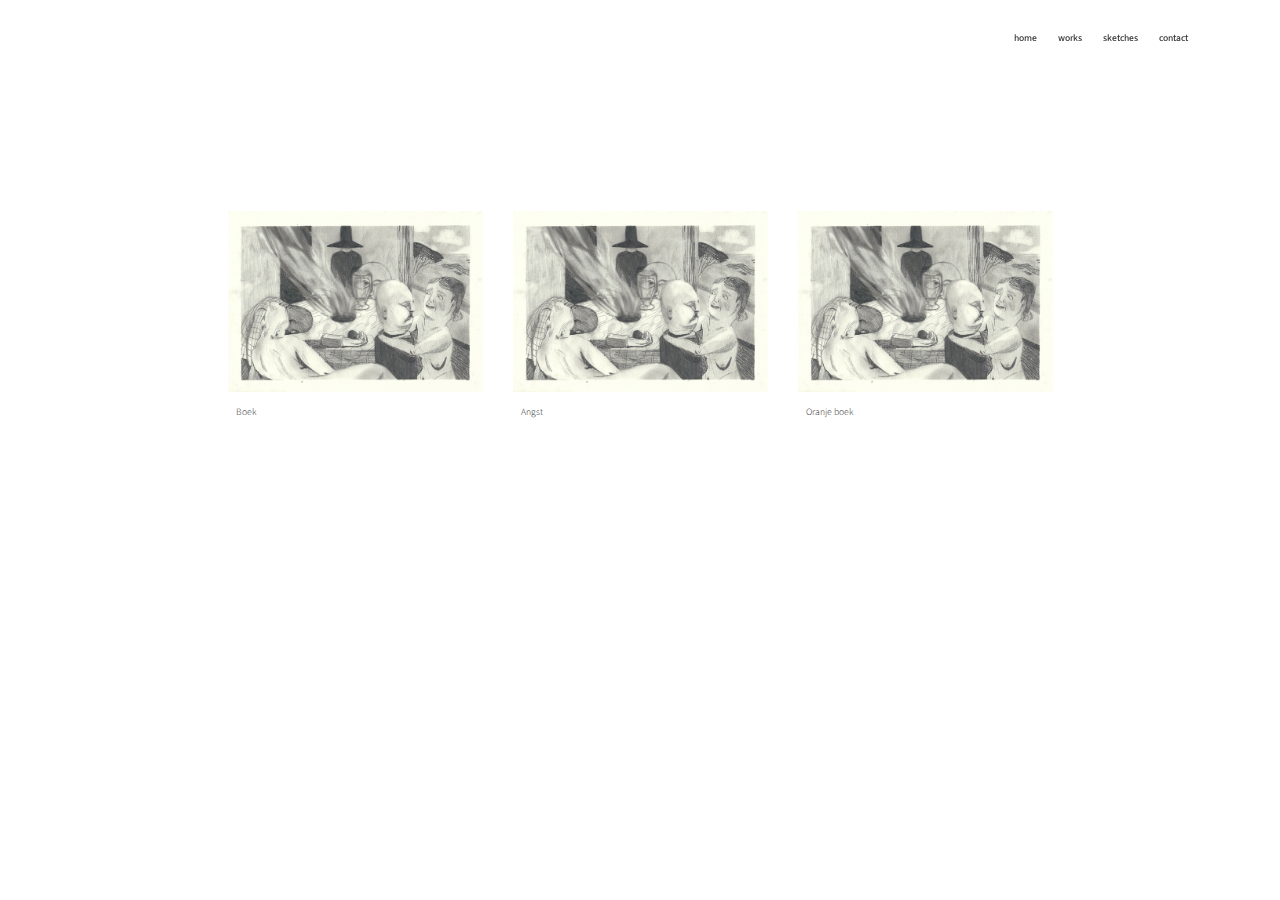
==== page1.html @ bd29e48c "create github pages" ====
<!DOCTYPE html>
<html >
<head>
  <!-- Site made with Mobirise Website Builder v4.6.5, https://mobirise.com -->
  <meta charset="UTF-8">
  <meta http-equiv="X-UA-Compatible" content="IE=edge">
  <meta name="generator" content="Mobirise v4.6.5, mobirise.com">
  <meta name="viewport" content="width=device-width, initial-scale=1, minimum-scale=1">
  <link rel="shortcut icon" href="assets/images/-252x261.jpg" type="image/x-icon">
  <meta name="description" content="Website Builder Description">
  <title>overzicht&nbsp;</title>
  <link rel="stylesheet" href="assets/web/assets/mobirise-icons/mobirise-icons.css">
  <link rel="stylesheet" href="assets/tether/tether.min.css">
  <link rel="stylesheet" href="assets/bootstrap/css/bootstrap.min.css">
  <link rel="stylesheet" href="assets/bootstrap/css/bootstrap-grid.min.css">
  <link rel="stylesheet" href="assets/bootstrap/css/bootstrap-reboot.min.css">
  <link rel="stylesheet" href="assets/dropdown/css/style.css">
  <link rel="stylesheet" href="assets/socicon/css/styles.css">
  <link rel="stylesheet" href="assets/theme/css/style.css">
  <link rel="stylesheet" href="assets/mobirise/css/mbr-additional.css" type="text/css">
  
  
  
</head>
<body>
  <section class="menu cid-qKec25BpXn" once="menu" id="menu1-v">

    

    <nav class="navbar navbar-expand beta-menu navbar-dropdown align-items-center navbar-fixed-top navbar-toggleable-sm bg-color transparent">
        <button class="navbar-toggler navbar-toggler-right" type="button" data-toggle="collapse" data-target="#navbarSupportedContent" aria-controls="navbarSupportedContent" aria-expanded="false" aria-label="Toggle navigation">
            <div class="hamburger">
                <span></span>
                <span></span>
                <span></span>
                <span></span>
            </div>
        </button>
        <div class="menu-logo">
            <div class="navbar-brand">
                
                <span class="navbar-caption-wrap"><a class="navbar-caption text-success display-4" href="https://mobirise.com"></a></span>
            </div>
        </div>
        <div class="collapse navbar-collapse" id="navbarSupportedContent">
            <ul class="navbar-nav nav-dropdown nav-right" data-app-modern-menu="true"><li class="nav-item"><a class="nav-link link text-primary display-1" href="index.html">home</a></li><li class="nav-item">
                    <a class="nav-link link text-primary display-1" href="page1.html">works</a>
                </li><li class="nav-item"><a class="nav-link link text-primary display-1" href="page4.html">sketches</a></li><li class="nav-item"><a class="nav-link link text-primary display-1" href="page5.html">contact&nbsp;</a></li></ul>
            
        </div>
    </nav>
</section>

<section class="engine"><a href="https://mobirise.ws/k">develop your own website</a></section><section class="mbr-section content4 cid-qKNjU3qSEB" id="content4-1c">

    

    <div class="container">
        <div class="media-container-row">
            <div class="title col-12 col-md-8">
                
                
                
            </div>
        </div>
    </div>
</section>

<section class="features16 cid-qKLlFbHbzn" id="features16-11">
    
    
    
    <div class="container align-center">
        
        
        <div class="row media-row">
            
        <div class="team-item col-lg-3 col-md-6">
                <div class="item-image">
                    <img src="assets/images/scan-20180224-2593x1841.jpg" alt="" title="">
                </div>
                <div class="item-caption py-3">
                    <div class="item-name px-2">
                        <p class="mbr-fonts-style display-1">Boek&nbsp;</p>
                    </div>
                    
                    
                </div>
            </div><div class="team-item col-lg-3 col-md-6">
                <div class="item-image">
                    <a href="page2.html"><img src="assets/images/scan-20180224-2593x1841.jpg" alt="" title=""></a>
                </div>
                <div class="item-caption py-3">
                    <div class="item-name px-2">
                        <p class="mbr-fonts-style display-1">Angst&nbsp;</p>
                    </div>
                    
                    
                </div>
            </div><div class="team-item col-lg-3 col-md-6">
                <div class="item-image">
                    <a href="page3.html"><img src="assets/images/scan-20180224-2593x1841.jpg" alt="" title=""></a>
                </div>
                <div class="item-caption py-3">
                    <div class="item-name px-2">
                        <p class="mbr-fonts-style display-1">Oranje boek&nbsp;</p>
                    </div>
                    
                    
                </div>
            </div></div>    
    </div>
</section>


  <script src="assets/web/assets/jquery/jquery.min.js"></script>
  <script src="assets/popper/popper.min.js"></script>
  <script src="assets/tether/tether.min.js"></script>
  <script src="assets/bootstrap/js/bootstrap.min.js"></script>
  <script src="assets/smoothscroll/smooth-scroll.js"></script>
  <script src="assets/dropdown/js/script.min.js"></script>
  <script src="assets/touchswipe/jquery.touch-swipe.min.js"></script>
  <script src="assets/theme/js/script.js"></script>
  
  
</body>
</html>
---- assets/web/assets/mobirise-icons/mobirise-icons.css ----
@font-face {
  font-family: 'MobiriseIcons';
  src:  url('mobirise-icons.eot?spat4u');
  src:  url('mobirise-icons.eot?spat4u#iefix') format('embedded-opentype'),
    url('mobirise-icons.ttf?spat4u') format('truetype'),
    url('mobirise-icons.woff?spat4u') format('woff'),
    url('mobirise-icons.svg?spat4u#MobiriseIcons') format('svg');
  font-weight: normal;
  font-style: normal;
}

[class^="mbri-"], [class*=" mbri-"] {
  /* use !important to prevent issues with browser extensions that change fonts */
  font-family: MobiriseIcons !important;
  speak: none;
  font-style: normal;
  font-weight: normal;
  font-variant: normal;
  text-transform: none;
  line-height: 1;

  /* Better Font Rendering =========== */
  -webkit-font-smoothing: antialiased;
  -moz-osx-font-smoothing: grayscale;
}

.mbri-add-submenu:before {
  content: "\e900";
}
.mbri-alert:before {
  content: "\e901";
}
.mbri-align-center:before {
  content: "\e902";
}
.mbri-align-justify:before {
  content: "\e903";
}
.mbri-align-left:before {
  content: "\e904";
}
.mbri-align-right:before {
  content: "\e905";
}
.mbri-android:before {
  content: "\e906";
}
.mbri-apple:before {
  content: "\e907";
}
.mbri-arrow-down:before {
  content: "\e908";
}
.mbri-arrow-next:before {
  content: "\e909";
}
.mbri-arrow-prev:before {
  content: "\e90a";
}
.mbri-arrow-up:before {
  content: "\e90b";
}
.mbri-bold:before {
  content: "\e90c";
}
.mbri-bookmark:before {
  content: "\e90d";
}
.mbri-bootstrap:before {
  content: "\e90e";
}
.mbri-briefcase:before {
  content: "\e90f";
}
.mbri-browse:before {
  content: "\e910";
}
.mbri-bulleted-list:before {
  content: "\e911";
}
.mbri-calendar:before {
  content: "\e912";
}
.mbri-camera:before {
  content: "\e913";
}
.mbri-cart-add:before {
  content: "\e914";
}
.mbri-cart-full:before {
  content: "\e915";
}
.mbri-cash:before {
  content: "\e916";
}
.mbri-change-style:before {
  content: "\e917";
}
.mbri-chat:before {
  content: "\e918";
}
.mbri-clock:before {
  content: "\e919";
}
.mbri-close:before {
  content: "\e91a";
}
.mbri-cloud:before {
  content: "\e91b";
}
.mbri-code:before {
  content: "\e91c";
}
.mbri-contact-form:before {
  content: "\e91d";
}
.mbri-credit-card:before {
  content: "\e91e";
}
.mbri-cursor-click:before {
  content: "\e91f";
}
.mbri-cust-feedback:before {
  content: "\e920";
}
.mbri-database:before {
  content: "\e921";
}
.mbri-delivery:before {
  content: "\e922";
}
.mbri-desktop:before {
  content: "\e923";
}
.mbri-devices:before {
  content: "\e924";
}
.mbri-down:before {
  content: "\e925";
}
.mbri-download:before {
  content: "\e989";
}
.mbri-drag-n-drop:before {
  content: "\e927";
}
.mbri-drag-n-drop2:before {
  content: "\e928";
}
.mbri-edit:before {
  content: "\e929";
}
.mbri-edit2:before {
  content: "\e92a";
}
.mbri-error:before {
  content: "\e92b";
}
.mbri-extension:before {
  content: "\e92c";
}
.mbri-features:before {
  content: "\e92d";
}
.mbri-file:before {
  content: "\e92e";
}
.mbri-flag:before {
  content: "\e92f";
}
.mbri-folder:before {
  content: "\e930";
}
.mbri-gift:before {
  content: "\e931";
}
.mbri-github:before {
  content: "\e932";
}
.mbri-globe:before {
  content: "\e933";
}
.mbri-globe-2:before {
  content: "\e934";
}
.mbri-growing-chart:before {
  content: "\e935";
}
.mbri-hearth:before {
  content: "\e936";
}
.mbri-help:before {
  content: "\e937";
}
.mbri-home:before {
  content: "\e938";
}
.mbri-hot-cup:before {
  content: "\e939";
}
.mbri-idea:before {
  content: "\e93a";
}
.mbri-image-gallery:before {
  content: "\e93b";
}
.mbri-image-slider:before {
  content: "\e93c";
}
.mbri-info:before {
  content: "\e93d";
}
.mbri-italic:before {
  content: "\e93e";
}
.mbri-key:before {
  content: "\e93f";
}
.mbri-laptop:before {
  content: "\e940";
}
.mbri-layers:before {
  content: "\e941";
}
.mbri-left-right:before {
  content: "\e942";
}
.mbri-left:before {
  content: "\e943";
}
.mbri-letter:before {
  content: "\e944";
}
.mbri-like:before {
  content: "\e945";
}
.mbri-link:before {
  content: "\e946";
}
.mbri-lock:before {
  content: "\e947";
}
.mbri-login:before {
  content: "\e948";
}
.mbri-logout:before {
  content: "\e949";
}
.mbri-magic-stick:before {
  content: "\e94a";
}
.mbri-map-pin:before {
  content: "\e94b";
}
.mbri-menu:before {
  content: "\e94c";
}
.mbri-mobile:before {
  content: "\e94d";
}
.mbri-mobile2:before {
  content: "\e94e";
}
.mbri-mobirise:before {
  content: "\e94f";
}
.mbri-more-horizontal:before {
  content: "\e950";
}
.mbri-more-vertical:before {
  content: "\e951";
}
.mbri-music:before {
  content: "\e952";
}
.mbri-new-file:before {
  content: "\e953";
}
.mbri-numbered-list:before {
  content: "\e954";
}
.mbri-opened-folder:before {
  content: "\e955";
}
.mbri-pages:before {
  content: "\e956";
}
.mbri-paper-plane:before {
  content: "\e957";
}
.mbri-paperclip:before {
  content: "\e958";
}
.mbri-photo:before {
  content: "\e959";
}
.mbri-photos:before {
  content: "\e95a";
}
.mbri-pin:before {
  content: "\e95b";
}
.mbri-play:before {
  content: "\e95c";
}
.mbri-plus:before {
  content: "\e95d";
}
.mbri-preview:before {
  content: "\e95e";
}
.mbri-print:before {
  content: "\e95f";
}
.mbri-protect:before {
  content: "\e960";
}
.mbri-question:before {
  content: "\e961";
}
.mbri-quote-left:before {
  content: "\e962";
}
.mbri-quote-right:before {
  content: "\e963";
}
.mbri-refresh:before {
  content: "\e964";
}
.mbri-responsive:before {
  content: "\e965";
}
.mbri-right:before {
  content: "\e966";
}
.mbri-rocket:before {
  content: "\e967";
}
.mbri-sad-face:before {
  content: "\e968";
}
.mbri-sale:before {
  content: "\e969";
}
.mbri-save:before {
  content: "\e96a";
}
.mbri-search:before {
  content: "\e96b";
}
.mbri-setting:before {
  content: "\e96c";
}
.mbri-setting2:before {
  content: "\e96d";
}
.mbri-setting3:before {
  content: "\e96e";
}
.mbri-share:before {
  content: "\e96f";
}
.mbri-shopping-bag:before {
  content: "\e970";
}
.mbri-shopping-basket:before {
  content: "\e971";
}
.mbri-shopping-cart:before {
  content: "\e972";
}
.mbri-sites:before {
  content: "\e973";
}
.mbri-smile-face:before {
  content: "\e974";
}
.mbri-speed:before {
  content: "\e975";
}
.mbri-star:before {
  content: "\e976";
}
.mbri-success:before {
  content: "\e977";
}
.mbri-sun:before {
  content: "\e978";
}
.mbri-sun2:before {
  content: "\e979";
}
.mbri-tablet:before {
  content: "\e97a";
}
.mbri-tablet-vertical:before {
  content: "\e97b";
}
.mbri-target:before {
  content: "\e97c";
}
.mbri-timer:before {
  content: "\e97d";
}
.mbri-to-ftp:before {
  content: "\e97e";
}
.mbri-to-local-drive:before {
  content: "\e97f";
}
.mbri-touch-swipe:before {
  content: "\e980";
}
.mbri-touch:before {
  content: "\e981";
}
.mbri-trash:before {
  content: "\e982";
}
.mbri-underline:before {
  content: "\e983";
}
.mbri-unlink:before {
  content: "\e984";
}
.mbri-unlock:before {
  content: "\e985";
}
.mbri-up-down:before {
  content: "\e986";
}
.mbri-up:before {
  content: "\e987";
}
.mbri-update:before {
  content: "\e988";
}
.mbri-upload:before {
 content: "\e926"; 
}
.mbri-user:before {
  content: "\e98a";
}
.mbri-user2:before {
  content: "\e98b";
}
.mbri-users:before {
  content: "\e98c";
}
.mbri-video:before {
  content: "\e98d";
}
.mbri-video-play:before {
  content: "\e98e";
}
.mbri-watch:before {
  content: "\e98f";
}
.mbri-website-theme:before {
  content: "\e990";
}
.mbri-wifi:before {
  content: "\e991";
}
.mbri-windows:before {
  content: "\e992";
}
.mbri-zoom-out:before {
  content: "\e993";
}
.mbri-redo:before {
  content: "\e994";
}
.mbri-undo:before {
  content: "\e995";
}
---- assets/dropdown/css/style.css ----
.navbar-dropdown {
  left: 0;
  padding: 0;
  position: absolute;
  right: 0;
  top: 0;
  transition: all 0.45s ease;
  z-index: 1030;
  background: #282828; }
  .navbar-dropdown .navbar-logo {
    margin-right: 0.8rem;
    transition: margin 0.3s ease-in-out;
    vertical-align: middle; }
    .navbar-dropdown .navbar-logo img {
      height: 3.125rem;
      transition: all 0.3s ease-in-out; }
    .navbar-dropdown .navbar-logo.mbr-iconfont {
      font-size: 3.125rem;
      line-height: 3.125rem; }
  .navbar-dropdown .navbar-caption {
    font-weight: 700;
    white-space: normal;
    vertical-align: -4px;
    line-height: 3.125rem !important; }
    .navbar-dropdown .navbar-caption, .navbar-dropdown .navbar-caption:hover {
      color: inherit;
      text-decoration: none; }
  .navbar-dropdown .mbr-iconfont + .navbar-caption {
    vertical-align: -1px; }
  .navbar-dropdown.navbar-fixed-top {
    position: fixed; }
  .navbar-dropdown .navbar-brand span {
    vertical-align: -4px; }
  .navbar-dropdown.bg-color.transparent {
    background: none; }
  .navbar-dropdown.navbar-short .navbar-brand {
    padding: 0.625rem 0; }
    .navbar-dropdown.navbar-short .navbar-brand span {
      vertical-align: -1px; }
  .navbar-dropdown.navbar-short .navbar-caption {
    line-height: 2.375rem !important;
    vertical-align: -2px; }
  .navbar-dropdown.navbar-short .navbar-logo {
    margin-right: 0.5rem; }
    .navbar-dropdown.navbar-short .navbar-logo img {
      height: 2.375rem; }
    .navbar-dropdown.navbar-short .navbar-logo.mbr-iconfont {
      font-size: 2.375rem;
      line-height: 2.375rem; }
  .navbar-dropdown.navbar-short .mbr-table-cell {
    height: 3.625rem; }
  .navbar-dropdown .navbar-close {
    left: 0.6875rem;
    position: fixed;
    top: 0.75rem;
    z-index: 1000; }
  .navbar-dropdown .hamburger-icon {
    content: "";
    display: inline-block;
    vertical-align: middle;
    width: 16px;
    -webkit-box-shadow: 0 -6px 0 1px #282828,0 0 0 1px #282828,0 6px 0 1px #282828;
    -moz-box-shadow: 0 -6px 0 1px #282828,0 0 0 1px #282828,0 6px 0 1px #282828;
    box-shadow: 0 -6px 0 1px #282828,0 0 0 1px #282828,0 6px 0 1px #282828; }

.dropdown-menu .dropdown-toggle[data-toggle="dropdown-submenu"]::after {
  border-bottom: 0.35em solid transparent;
  border-left: 0.35em solid;
  border-right: 0;
  border-top: 0.35em solid transparent;
  margin-left: 0.3rem; }

.dropdown-menu .dropdown-item:focus {
  outline: 0; }

.nav-dropdown {
  font-size: 0.75rem;
  font-weight: 500;
  height: auto !important; }
  .nav-dropdown .nav-btn {
    padding-left: 1rem; }
  .nav-dropdown .link {
    margin: .667em 1.667em;
    font-weight: 500;
    padding: 0;
    transition: color .2s ease-in-out; }
    .nav-dropdown .link.dropdown-toggle {
      margin-right: 2.583em; }
      .nav-dropdown .link.dropdown-toggle::after {
        margin-left: .25rem;
        border-top: 0.35em solid;
        border-right: 0.35em solid transparent;
        border-left: 0.35em solid transparent;
        border-bottom: 0; }
      .nav-dropdown .link.dropdown-toggle[aria-expanded="true"] {
        margin: 0;
        padding: 0.667em 3.263em  0.667em 1.667em; }
  .nav-dropdown .link::after,
  .nav-dropdown .dropdown-item::after {
    color: inherit; }
  .nav-dropdown .btn {
    font-size: 0.75rem;
    font-weight: 700;
    letter-spacing: 0;
    margin-bottom: 0;
    padding-left: 1.25rem;
    padding-right: 1.25rem; }
  .nav-dropdown .dropdown-menu {
    border-radius: 0;
    border: 0;
    left: 0;
    margin: 0;
    padding-bottom: 1.25rem;
    padding-top: 1.25rem;
    position: relative; }
  .nav-dropdown .dropdown-submenu {
    margin-left: 0.125rem;
    top: 0; }
  .nav-dropdown .dropdown-item {
    font-weight: 500;
    line-height: 2;
    padding: 0.3846em 4.615em 0.3846em 1.5385em;
    position: relative;
    transition: color .2s ease-in-out, background-color .2s ease-in-out; }
    .nav-dropdown .dropdown-item::after {
      margin-top: -0.3077em;
      position: absolute;
      right: 1.1538em;
      top: 50%; }
    .nav-dropdown .dropdown-item:focus, .nav-dropdown .dropdown-item:hover {
      background: none; }

@media (max-width: 767px) {
  .nav-dropdown.navbar-toggleable-sm {
    bottom: 0;
    display: none;
    left: 0;
    overflow-x: hidden;
    position: fixed;
    top: 0;
    transform: translateX(-100%);
    -ms-transform: translateX(-100%);
    -webkit-transform: translateX(-100%);
    width: 18.75rem;
    z-index: 999; } }
.nav-dropdown.navbar-toggleable-xl {
  bottom: 0;
  display: none;
  left: 0;
  overflow-x: hidden;
  position: fixed;
  top: 0;
  transform: translateX(-100%);
  -ms-transform: translateX(-100%);
  -webkit-transform: translateX(-100%);
  width: 18.75rem;
  z-index: 999; }

.nav-dropdown-sm {
  display: block !important;
  overflow-x: hidden;
  overflow: auto;
  padding-top: 3.875rem; }
  .nav-dropdown-sm::after {
    content: "";
    display: block;
    height: 3rem;
    width: 100%; }
  .nav-dropdown-sm.collapse.in ~ .navbar-close {
    display: block !important; }
  .nav-dropdown-sm.collapsing, .nav-dropdown-sm.collapse.in {
    transform: translateX(0);
    -ms-transform: translateX(0);
    -webkit-transform: translateX(0);
    transition: all 0.25s ease-out;
    -webkit-transition: all 0.25s ease-out;
    background: #282828; }
  .nav-dropdown-sm.collapsing[aria-expanded="false"] {
    transform: translateX(-100%);
    -ms-transform: translateX(-100%);
    -webkit-transform: translateX(-100%); }
  .nav-dropdown-sm .nav-item {
    display: block;
    margin-left: 0 !important;
    padding-left: 0; }
  .nav-dropdown-sm .link,
  .nav-dropdown-sm .dropdown-item {
    border-top: 1px dotted rgba(255, 255, 255, 0.1);
    font-size: 0.8125rem;
    line-height: 1.6;
    margin: 0 !important;
    padding: 0.875rem 2.4rem 0.875rem 1.5625rem !important;
    position: relative;
    white-space: normal; }
    .nav-dropdown-sm .link:focus, .nav-dropdown-sm .link:hover,
    .nav-dropdown-sm .dropdown-item:focus,
    .nav-dropdown-sm .dropdown-item:hover {
      background: rgba(0, 0, 0, 0.2) !important;
      color: #c0a375; }
  .nav-dropdown-sm .nav-btn {
    position: relative;
    padding: 1.5625rem 1.5625rem 0 1.5625rem; }
    .nav-dropdown-sm .nav-btn::before {
      border-top: 1px dotted rgba(255, 255, 255, 0.1);
      content: "";
      left: 0;
      position: absolute;
      top: 0;
      width: 100%; }
    .nav-dropdown-sm .nav-btn + .nav-btn {
      padding-top: 0.625rem; }
      .nav-dropdown-sm .nav-btn + .nav-btn::before {
        display: none; }
  .nav-dropdown-sm .btn {
    padding: 0.625rem 0; }
  .nav-dropdown-sm .dropdown-toggle[data-toggle="dropdown-submenu"]::after {
    margin-left: .25rem;
    border-top: 0.35em solid;
    border-right: 0.35em solid transparent;
    border-left: 0.35em solid transparent;
    border-bottom: 0; }
  .nav-dropdown-sm .dropdown-toggle[data-toggle="dropdown-submenu"][aria-expanded="true"]::after {
    border-top: 0;
    border-right: 0.35em solid transparent;
    border-left: 0.35em solid transparent;
    border-bottom: 0.35em solid; }
  .nav-dropdown-sm .dropdown-menu {
    margin: 0;
    padding: 0;
    position: relative;
    top: 0;
    left: 0;
    width: 100%;
    border: 0;
    float: none;
    border-radius: 0;
    background: none; }
  .nav-dropdown-sm .dropdown-submenu {
    left: 100%;
    margin-left: 0.125rem;
    margin-top: -1.25rem;
    top: 0; }

.navbar-toggleable-sm .nav-dropdown .dropdown-menu {
  position: absolute; }

.navbar-toggleable-sm .nav-dropdown .dropdown-submenu {
  left: 100%;
  margin-left: 0.125rem;
  margin-top: -1.25rem;
  top: 0; }

.navbar-toggleable-sm.opened .nav-dropdown .dropdown-menu {
  position: relative; }

.navbar-toggleable-sm.opened .nav-dropdown .dropdown-submenu {
  left: 0;
  margin-left: 00rem;
  margin-top: 0rem;
  top: 0; }

.is-builder .nav-dropdown.collapsing {
  transition: none !important; }

/*# sourceMappingURL=style.css.map */
---- assets/socicon/css/styles.css ----
@charset "UTF-8";

@font-face {
  font-family: "socicon";
  src:url("../fonts/socicon.eot");
  src:url("../fonts/socicon.eot?#iefix") format("embedded-opentype"),
    url("../fonts/socicon.woff") format("woff"),
    url("../fonts/socicon.ttf") format("truetype"),
    url("../fonts/socicon.svg#socicon") format("svg");
  font-weight: normal;
  font-style: normal;

}

[data-icon]:before {
  font-family: "socicon" !important;
  content: attr(data-icon);
  font-style: normal !important;
  font-weight: normal !important;
  font-variant: normal !important;
  text-transform: none !important;
  speak: none;
  line-height: 1;
  -webkit-font-smoothing: antialiased;
  -moz-osx-font-smoothing: grayscale;
}

[class^="socicon-"]:before,
[class*=" socicon-"]:before {
  font-family: "socicon" !important;
  font-style: normal !important;
  font-weight: normal !important;
  font-variant: normal !important;
  text-transform: none !important;
  speak: none;
  line-height: 1;
  -webkit-font-smoothing: antialiased;
  -moz-osx-font-smoothing: grayscale;
}

.socicon-modelmayhem:before {
  content: "\e000";
}
.socicon-mixcloud:before {
  content: "\e001";
}
.socicon-drupal:before {
  content: "\e002";
}
.socicon-swarm:before {
  content: "\e003";
}
.socicon-istock:before {
  content: "\e004";
}
.socicon-yammer:before {
  content: "\e005";
}
.socicon-ello:before {
  content: "\e006";
}
.socicon-stackoverflow:before {
  content: "\e007";
}
.socicon-persona:before {
  content: "\e008";
}
.socicon-triplej:before {
  content: "\e009";
}
.socicon-houzz:before {
  content: "\e00a";
}
.socicon-rss:before {
  content: "\e00b";
}
.socicon-paypal:before {
  content: "\e00c";
}
.socicon-odnoklassniki:before {
  content: "\e00d";
}
.socicon-airbnb:before {
  content: "\e00e";
}
.socicon-periscope:before {
  content: "\e00f";
}
.socicon-outlook:before {
  content: "\e010";
}
.socicon-coderwall:before {
  content: "\e011";
}
.socicon-tripadvisor:before {
  content: "\e012";
}
.socicon-appnet:before {
  content: "\e013";
}
.socicon-goodreads:before {
  content: "\e014";
}
.socicon-tripit:before {
  content: "\e015";
}
.socicon-lanyrd:before {
  content: "\e016";
}
.socicon-slideshare:before {
  content: "\e017";
}
.socicon-buffer:before {
  content: "\e018";
}
.socicon-disqus:before {
  content: "\e019";
}
.socicon-vkontakte:before {
  content: "\e01a";
}
.socicon-whatsapp:before {
  content: "\e01b";
}
.socicon-patreon:before {
  content: "\e01c";
}
.socicon-storehouse:before {
  content: "\e01d";
}
.socicon-pocket:before {
  content: "\e01e";
}
.socicon-mail:before {
  content: "\e01f";
}
.socicon-blogger:before {
  content: "\e020";
}
.socicon-technorati:before {
  content: "\e021";
}
.socicon-reddit:before {
  content: "\e022";
}
.socicon-dribbble:before {
  content: "\e023";
}
.socicon-stumbleupon:before {
  content: "\e024";
}
.socicon-digg:before {
  content: "\e025";
}
.socicon-envato:before {
  content: "\e026";
}
.socicon-behance:before {
  content: "\e027";
}
.socicon-delicious:before {
  content: "\e028";
}
.socicon-deviantart:before {
  content: "\e029";
}
.socicon-forrst:before {
  content: "\e02a";
}
.socicon-play:before {
  content: "\e02b";
}
.socicon-zerply:before {
  content: "\e02c";
}
.socicon-wikipedia:before {
  content: "\e02d";
}
.socicon-apple:before {
  content: "\e02e";
}
.socicon-flattr:before {
  content: "\e02f";
}
.socicon-github:before {
  content: "\e030";
}
.socicon-renren:before {
  content: "\e031";
}
.socicon-friendfeed:before {
  content: "\e032";
}
.socicon-newsvine:before {
  content: "\e033";
}
.socicon-identica:before {
  content: "\e034";
}
.socicon-bebo:before {
  content: "\e035";
}
.socicon-zynga:before {
  content: "\e036";
}
.socicon-steam:before {
  content: "\e037";
}
.socicon-xbox:before {
  content: "\e038";
}
.socicon-windows:before {
  content: "\e039";
}
.socicon-qq:before {
  content: "\e03a";
}
.socicon-douban:before {
  content: "\e03b";
}
.socicon-meetup:before {
  content: "\e03c";
}
.socicon-playstation:before {
  content: "\e03d";
}
.socicon-android:before {
  content: "\e03e";
}
.socicon-snapchat:before {
  content: "\e03f";
}
.socicon-twitter:before {
  content: "\e040";
}
.socicon-facebook:before {
  content: "\e041";
}
.socicon-googleplus:before {
  content: "\e042";
}
.socicon-pinterest:before {
  content: "\e043";
}
.socicon-foursquare:before {
  content: "\e044";
}
.socicon-yahoo:before {
  content: "\e045";
}
.socicon-skype:before {
  content: "\e046";
}
.socicon-yelp:before {
  content: "\e047";
}
.socicon-feedburner:before {
  content: "\e048";
}
.socicon-linkedin:before {
  content: "\e049";
}
.socicon-viadeo:before {
  content: "\e04a";
}
.socicon-xing:before {
  content: "\e04b";
}
.socicon-myspace:before {
  content: "\e04c";
}
.socicon-soundcloud:before {
  content: "\e04d";
}
.socicon-spotify:before {
  content: "\e04e";
}
.socicon-grooveshark:before {
  content: "\e04f";
}
.socicon-lastfm:before {
  content: "\e050";
}
.socicon-youtube:before {
  content: "\e051";
}
.socicon-vimeo:before {
  content: "\e052";
}
.socicon-dailymotion:before {
  content: "\e053";
}
.socicon-vine:before {
  content: "\e054";
}
.socicon-flickr:before {
  content: "\e055";
}
.socicon-500px:before {
  content: "\e056";
}
.socicon-wordpress:before {
  content: "\e058";
}
.socicon-tumblr:before {
  content: "\e059";
}
.socicon-twitch:before {
  content: "\e05a";
}
.socicon-8tracks:before {
  content: "\e05b";
}
.socicon-amazon:before {
  content: "\e05c";
}
.socicon-icq:before {
  content: "\e05d";
}
.socicon-smugmug:before {
  content: "\e05e";
}
.socicon-ravelry:before {
  content: "\e05f";
}
.socicon-weibo:before {
  content: "\e060";
}
.socicon-baidu:before {
  content: "\e061";
}
.socicon-angellist:before {
  content: "\e062";
}
.socicon-ebay:before {
  content: "\e063";
}
.socicon-imdb:before {
  content: "\e064";
}
.socicon-stayfriends:before {
  content: "\e065";
}
.socicon-residentadvisor:before {
  content: "\e066";
}
.socicon-google:before {
  content: "\e067";
}
.socicon-yandex:before {
  content: "\e068";
}
.socicon-sharethis:before {
  content: "\e069";
}
.socicon-bandcamp:before {
  content: "\e06a";
}
.socicon-itunes:before {
  content: "\e06b";
}
.socicon-deezer:before {
  content: "\e06c";
}
.socicon-telegram:before {
  content: "\e06e";
}
.socicon-openid:before {
  content: "\e06f";
}
.socicon-amplement:before {
  content: "\e070";
}
.socicon-viber:before {
  content: "\e071";
}
.socicon-zomato:before {
  content: "\e072";
}
.socicon-draugiem:before {
  content: "\e074";
}
.socicon-endomodo:before {
  content: "\e075";
}
.socicon-filmweb:before {
  content: "\e076";
}
.socicon-stackexchange:before {
  content: "\e077";
}
.socicon-wykop:before {
  content: "\e078";
}
.socicon-teamspeak:before {
  content: "\e079";
}
.socicon-teamviewer:before {
  content: "\e07a";
}
.socicon-ventrilo:before {
  content: "\e07b";
}
.socicon-younow:before {
  content: "\e07c";
}
.socicon-raidcall:before {
  content: "\e07d";
}
.socicon-mumble:before {
  content: "\e07e";
}
.socicon-medium:before {
  content: "\e06d";
}
.socicon-bebee:before {
  content: "\e07f";
}
.socicon-hitbox:before {
  content: "\e080";
}
.socicon-reverbnation:before {
  content: "\e081";
}
.socicon-formulr:before {
  content: "\e082";
}
.socicon-instagram:before {
  content: "\e057";
}
.socicon-battlenet:before {
  content: "\e083";
}
.socicon-chrome:before {
  content: "\e084";
}
.socicon-discord:before {
  content: "\e086";
}
.socicon-issuu:before {
  content: "\e087";
}
.socicon-macos:before {
  content: "\e088";
}
.socicon-firefox:before {
  content: "\e089";
}
.socicon-opera:before {
  content: "\e08d";
}
.socicon-keybase:before {
  content: "\e090";
}
.socicon-alliance:before {
  content: "\e091";
}
.socicon-livejournal:before {
  content: "\e092";
}
.socicon-googlephotos:before {
  content: "\e093";
}
.socicon-horde:before {
  content: "\e094";
}
.socicon-etsy:before {
  content: "\e095";
}
.socicon-zapier:before {
  content: "\e096";
}
.socicon-google-scholar:before {
  content: "\e097";
}
.socicon-researchgate:before {
  content: "\e098";
}
.socicon-wechat:before {
  content: "\e099";
}
.socicon-strava:before {
  content: "\e09a";
}
.socicon-line:before {
  content: "\e09b";
}
.socicon-lyft:before {
  content: "\e09c";
}
.socicon-uber:before {
  content: "\e09d";
}
.socicon-songkick:before {
  content: "\e09e";
}
.socicon-viewbug:before {
  content: "\e09f";
}
.socicon-googlegroups:before {
  content: "\e0a0";
}
.socicon-quora:before {
  content: "\e073";
}
.socicon-diablo:before {
  content: "\e085";
}
.socicon-blizzard:before {
  content: "\e0a1";
}
.socicon-hearthstone:before {
  content: "\e08b";
}
.socicon-heroes:before {
  content: "\e08a";
}
.socicon-overwatch:before {
  content: "\e08c";
}
.socicon-warcraft:before {
  content: "\e08e";
}
.socicon-starcraft:before {
  content: "\e08f";
}
.socicon-beam:before {
  content: "\e0a2";
}
.socicon-curse:before {
  content: "\e0a3";
}
.socicon-player:before {
  content: "\e0a4";
}
.socicon-streamjar:before {
  content: "\e0a5";
}
.socicon-nintendo:before {
  content: "\e0a6";
}
.socicon-hellocoton:before {
  content: "\e0a7";
}
---- assets/theme/css/style.css ----
/*!
 * Mobirise v4 theme (https://mobirise.com/)
 * Copyright 2017 Mobirise
 */
section {
  background-color: #eeeeee; }

section,
.container,
.container-fluid {
  position: relative;
  word-wrap: break-word; }

a.mbr-iconfont:hover {
  text-decoration: none; }

.article .lead p, .article .lead ul, .article .lead ol, .article .lead pre, .article .lead blockquote {
  margin-bottom: 0; }

a {
  font-style: normal;
  font-weight: 400;
  cursor: pointer; }
  a, a:hover {
    text-decoration: none; }

figure {
  margin-bottom: 0; }

body {
  color: #232323; }

h1, h2, h3, h4, h5, h6,
.h1, .h2, .h3, .h4, .h5, .h6,
.display-1, .display-2, .display-3, .display-4 {
  line-height: 1;
  word-break: break-word;
  word-wrap: break-word; }

b, strong {
  font-weight: bold; }

blockquote {
  padding: 10px 0 10px 20px;
  position: relative;
  border-left: 2px solid;
  border-color: #ff3366; }

input:-webkit-autofill, input:-webkit-autofill:hover, input:-webkit-autofill:focus, input:-webkit-autofill:active {
  transition-delay: 9999s;
  transition-property: background-color, color; }

textarea[type="hidden"] {
  display: none; }

body {
  position: relative; }

section {
  background-position: 50% 50%;
  background-repeat: no-repeat;
  background-size: cover; }
  section .mbr-background-video,
  section .mbr-background-video-preview {
    position: absolute;
    bottom: 0;
    left: 0;
    right: 0;
    top: 0; }

.hidden {
  visibility: hidden; }

.mbr-z-index20 {
  z-index: 20; }

/*! Base colors */
.mbr-white {
  color: #ffffff; }

.mbr-black {
  color: #000000; }

.mbr-bg-white {
  background-color: #ffffff; }

.mbr-bg-black {
  background-color: #000000; }

/*! Text-aligns */
.align-left {
  text-align: left; }

.align-center {
  text-align: center; }

.align-right {
  text-align: right; }

@media (max-width: 767px) {
  .align-left, .align-center, .align-right, .mbr-section-btn, .mbr-section-title {
    text-align: center; } }
/*! Font-weight  */
.mbr-light {
  font-weight: 300; }

.mbr-regular {
  font-weight: 400; }

.mbr-semibold {
  font-weight: 500; }

.mbr-bold {
  font-weight: 700; }

/*! Media  */
.media-size-item {
  -webkit-flex: 1 1 auto;
  -moz-flex: 1 1 auto;
  -ms-flex: 1 1 auto;
  -o-flex: 1 1 auto;
  flex: 1 1 auto; }

.media-content {
  -webkit-flex-basis: 100%;
  flex-basis: 100%; }

.media-container-row {
  display: -ms-flexbox;
  display: -webkit-flex;
  display: flex;
  -webkit-flex-direction: row;
  -ms-flex-direction: row;
  flex-direction: row;
  -webkit-flex-wrap: wrap;
  -ms-flex-wrap: wrap;
  flex-wrap: wrap;
  -webkit-justify-content: center;
  -ms-flex-pack: center;
  justify-content: center;
  -webkit-align-content: center;
  -ms-flex-line-pack: center;
  align-content: center;
  -webkit-align-items: start;
  -ms-flex-align: start;
  align-items: start; }
  .media-container-row .media-size-item {
    width: 400px; }

.media-container-column {
  display: -ms-flexbox;
  display: -webkit-flex;
  display: flex;
  -webkit-flex-direction: column;
  -ms-flex-direction: column;
  flex-direction: column;
  -webkit-flex-wrap: wrap;
  -ms-flex-wrap: wrap;
  flex-wrap: wrap;
  -webkit-justify-content: center;
  -ms-flex-pack: center;
  justify-content: center;
  -webkit-align-content: center;
  -ms-flex-line-pack: center;
  align-content: center;
  -webkit-align-items: stretch;
  -ms-flex-align: stretch;
  align-items: stretch; }
  .media-container-column > * {
    width: 100%; }

@media (min-width: 992px) {
  .media-container-row {
    -webkit-flex-wrap: nowrap;
    -ms-flex-wrap: nowrap;
    flex-wrap: nowrap; } }
figure {
  overflow: hidden; }

figure[mbr-media-size] {
  transition: width 0.1s; }

.mbr-figure img, .mbr-figure iframe {
  display: block;
  width: 100%; }

.card {
  background-color: transparent;
  border: none; }

.card-img {
  text-align: center;
  flex-shrink: 0; }

.media {
  max-width: 100%;
  margin: 0 auto; }

.mbr-figure {
  -ms-flex-item-align: center;
  -ms-grid-row-align: center;
  -webkit-align-self: center;
  align-self: center; }

.media-container > div {
  max-width: 100%; }

.mbr-figure img, .card-img img {
  width: 100%; }

@media (max-width: 991px) {
  .media-size-item {
    width: auto !important; }

  .media {
    width: auto; }

  .mbr-figure {
    width: 100% !important; } }
/*! Buttons */
.mbr-section-btn {
  margin-left: -.25rem;
  margin-right: -.25rem;
  font-size: 0; }

nav .mbr-section-btn {
  margin-left: 0rem;
  margin-right: 0rem; }

/*! Btn icon margin */
.btn .mbr-iconfont, .btn.btn-sm .mbr-iconfont {
  cursor: pointer;
  margin-right: 0.5rem; }

.btn.btn-md .mbr-iconfont, .btn.btn-md .mbr-iconfont {
  margin-right: 0.8rem; }

.mbr-regular {
  font-weight: 400; }

.mbr-semibold {
  font-weight: 500; }

.mbr-bold {
  font-weight: 700; }

[type="submit"] {
  -webkit-appearance: none; }

/*! Full-screen */
.mbr-fullscreen .mbr-overlay {
  min-height: 100vh; }

.mbr-fullscreen {
  display: flex;
  display: -webkit-flex;
  display: -moz-flex;
  display: -ms-flex;
  display: -o-flex;
  align-items: center;
  -webkit-align-items: center;
  min-height: 100vh;
  padding-top: 3rem;
  padding-bottom: 3rem; }

/*! Map */
.map {
  height: 25rem;
  position: relative; }
  .map iframe {
    width: 100%;
    height: 100%; }

/* Form */
.form-asterisk {
  font-family: initial;
  position: absolute;
  top: -2px;
  font-weight: normal; }

/*! Scroll to top arrow */
.mbr-arrow-up {
  bottom: 25px;
  right: 90px;
  position: fixed;
  text-align: right;
  z-index: 5000;
  color: #ffffff;
  font-size: 32px;
  transform: rotate(180deg);
  -webkit-transform: rotate(180deg); }

.mbr-arrow-up a {
  background: rgba(0, 0, 0, 0.2);
  border-radius: 3px;
  color: #fff;
  display: inline-block;
  height: 60px;
  width: 60px;
  outline-style: none !important;
  position: relative;
  text-decoration: none;
  transition: all .3s ease-in-out;
  cursor: pointer;
  text-align: center; }
  .mbr-arrow-up a:hover {
    background-color: rgba(0, 0, 0, 0.4); }
  .mbr-arrow-up a i {
    line-height: 60px; }

.mbr-arrow-up-icon {
  display: block;
  color: #fff; }

.mbr-arrow-up-icon::before {
  content: "\203a";
  display: inline-block;
  font-family: serif;
  font-size: 32px;
  line-height: 1;
  font-style: normal;
  position: relative;
  top: 6px;
  left: -4px;
  -webkit-transform: rotate(-90deg);
  transform: rotate(-90deg); }

/*! Arrow Down */
.mbr-arrow {
  position: absolute;
  bottom: 45px;
  left: 50%;
  width: 60px;
  height: 60px;
  cursor: pointer;
  background-color: rgba(80, 80, 80, 0.5);
  border-radius: 50%;
  -webkit-transform: translateX(-50%);
  transform: translateX(-50%); }
  .mbr-arrow > a {
    display: inline-block;
    text-decoration: none;
    outline-style: none;
    -webkit-animation: arrowdown 1.7s ease-in-out infinite;
    animation: arrowdown 1.7s ease-in-out infinite; }
    .mbr-arrow > a > i {
      position: absolute;
      top: -2px;
      left: 15px;
      font-size: 2rem; }

@keyframes arrowdown {
  0% {
    transform: translateY(0px);
    -webkit-transform: translateY(0px); }
  50% {
    transform: translateY(-5px);
    -webkit-transform: translateY(-5px); }
  100% {
    transform: translateY(0px);
    -webkit-transform: translateY(0px); } }
@-webkit-keyframes arrowdown {
  0% {
    transform: translateY(0px);
    -webkit-transform: translateY(0px); }
  50% {
    transform: translateY(-5px);
    -webkit-transform: translateY(-5px); }
  100% {
    transform: translateY(0px);
    -webkit-transform: translateY(0px); } }
@media (max-width: 500px) {
  .mbr-arrow-up {
    left: 50%;
    right: auto;
    transform: translateX(-50%) rotate(180deg);
    -webkit-transform: translateX(-50%) rotate(180deg); } }
/*Gradients animation*/
@keyframes gradient-animation {
  from {
    background-position: 0% 100%;
    animation-timing-function: ease-in-out; }
  to {
    background-position: 100% 0%;
    animation-timing-function: ease-in-out; } }
@-webkit-keyframes gradient-animation {
  from {
    background-position: 0% 100%;
    animation-timing-function: ease-in-out; }
  to {
    background-position: 100% 0%;
    animation-timing-function: ease-in-out; } }
.bg-gradient {
  background-size: 200% 200%;
  animation: gradient-animation 5s infinite alternate;
  -webkit-animation: gradient-animation 5s infinite alternate; }

.menu .navbar-brand {
  display: -webkit-flex; }
  .menu .navbar-brand span {
    display: flex;
    display: -webkit-flex; }
  .menu .navbar-brand .navbar-caption-wrap {
    display: -webkit-flex; }
  .menu .navbar-brand .navbar-logo img {
    display: -webkit-flex; }
@media (min-width: 768px) and (max-width: 991px) {
  .menu .navbar-toggleable-sm .navbar-nav {
    display: -webkit-box;
    display: -webkit-flex;
    display: -ms-flexbox; } }
@media (min-width: 992px) {
  .menu .navbar-nav.nav-dropdown {
    display: -webkit-flex; }
  .menu .navbar-toggleable-sm .navbar-collapse {
    display: -webkit-flex !important; } }

/*# sourceMappingURL=style.css.map */
.engine {
	position: absolute;
	text-indent: -2400px;
	text-align: center;
	padding: 0;
	top: 0;
	left: -2400px;
}
---- assets/mobirise/css/mbr-additional.css ----
@import url(https://fonts.googleapis.com/css?family=Source+Sans+Pro:200,200i,300,300i,400,400i,600,600i,700,700i,900,900i);
@import url(https://fonts.googleapis.com/css?family=Raleway:100,100i,200,200i,300,300i,400,400i,500,500i,600,600i,700,700i,800,800i,900,900i);





body {
  font-style: normal;
  line-height: 1.5;
}
.mbr-section-title {
  font-style: normal;
  line-height: 1.2;
}
.mbr-section-subtitle {
  line-height: 1.3;
}
.mbr-text {
  font-style: normal;
  line-height: 1.6;
}
.display-1 {
  font-family: 'Source Sans Pro', sans-serif;
  font-size: 0.6rem;
}
.display-1 > .mbr-iconfont {
  font-size: 0.96rem;
}
.display-2 {
  font-family: 'Source Sans Pro', sans-serif;
  font-size: 1.2rem;
}
.display-2 > .mbr-iconfont {
  font-size: 1.92rem;
}
.display-4 {
  font-family: 'Source Sans Pro', sans-serif;
  font-size: 1rem;
}
.display-4 > .mbr-iconfont {
  font-size: 1.6rem;
}
.display-5 {
  font-family: 'Source Sans Pro', sans-serif;
  font-size: 0.8rem;
}
.display-5 > .mbr-iconfont {
  font-size: 1.28rem;
}
.display-7 {
  font-family: 'Raleway', sans-serif;
  font-size: 1.2rem;
}
.display-7 > .mbr-iconfont {
  font-size: 1.92rem;
}
/* ---- Fluid typography for mobile devices ---- */
/* 1.4 - font scale ratio ( bootstrap == 1.42857 ) */
/* 100vw - current viewport width */
/* (48 - 20)  48 == 48rem == 768px, 20 == 20rem == 320px(minimal supported viewport) */
/* 0.65 - min scale variable, may vary */
@media (max-width: 768px) {
  .display-1 {
    font-size: 0.48rem;
    font-size: calc( 0.86rem + (0.6 - 0.86) * ((100vw - 20rem) / (48 - 20)));
    line-height: calc( 1.4 * (0.86rem + (0.6 - 0.86) * ((100vw - 20rem) / (48 - 20))));
  }
  .display-2 {
    font-size: 0.96rem;
    font-size: calc( 1.07rem + (1.2 - 1.07) * ((100vw - 20rem) / (48 - 20)));
    line-height: calc( 1.4 * (1.07rem + (1.2 - 1.07) * ((100vw - 20rem) / (48 - 20))));
  }
  .display-4 {
    font-size: 0.8rem;
    font-size: calc( 1rem + (1 - 1) * ((100vw - 20rem) / (48 - 20)));
    line-height: calc( 1.4 * (1rem + (1 - 1) * ((100vw - 20rem) / (48 - 20))));
  }
  .display-5 {
    font-size: 0.64rem;
    font-size: calc( 0.93rem + (0.8 - 0.93) * ((100vw - 20rem) / (48 - 20)));
    line-height: calc( 1.4 * (0.93rem + (0.8 - 0.93) * ((100vw - 20rem) / (48 - 20))));
  }
}
/* Buttons */
.btn {
  font-weight: 500;
  border-width: 2px;
  font-style: normal;
  letter-spacing: 1px;
  margin: .4rem .8rem;
  white-space: normal;
  -webkit-transition: all 0.3s ease-in-out;
  -moz-transition: all 0.3s ease-in-out;
  transition: all 0.3s ease-in-out;
  padding: 1rem 3rem;
  border-radius: 3px;
  display: inline-flex;
  align-items: center;
  justify-content: center;
  word-break: break-word;
}
.btn-sm {
  font-weight: 500;
  letter-spacing: 1px;
  -webkit-transition: all 0.3s ease-in-out;
  -moz-transition: all 0.3s ease-in-out;
  transition: all 0.3s ease-in-out;
  padding: 0.6rem 1.5rem;
  border-radius: 3px;
}
.btn-md {
  font-weight: 500;
  letter-spacing: 1px;
  margin: .4rem .8rem !important;
  -webkit-transition: all 0.3s ease-in-out;
  -moz-transition: all 0.3s ease-in-out;
  transition: all 0.3s ease-in-out;
  padding: 1rem 3rem;
  border-radius: 3px;
}
.btn-lg {
  font-weight: 500;
  letter-spacing: 1px;
  margin: .4rem .8rem !important;
  -webkit-transition: all 0.3s ease-in-out;
  -moz-transition: all 0.3s ease-in-out;
  transition: all 0.3s ease-in-out;
  padding: 1.2rem 3.2rem;
  border-radius: 3px;
}
.bg-primary {
  background-color: #333333 !important;
}
.bg-success {
  background-color: #f7ed4a !important;
}
.bg-info {
  background-color: #82786e !important;
}
.bg-warning {
  background-color: #879a9f !important;
}
.bg-danger {
  background-color: #b1a374 !important;
}
.btn-primary,
.btn-primary:active {
  background-color: #333333 !important;
  border-color: #333333 !important;
  color: #ffffff !important;
}
.btn-primary:hover,
.btn-primary:focus,
.btn-primary.focus,
.btn-primary.active {
  color: #ffffff !important;
  background-color: #0d0d0d !important;
  border-color: #0d0d0d !important;
}
.btn-primary.disabled,
.btn-primary:disabled {
  color: #ffffff !important;
  background-color: #0d0d0d !important;
  border-color: #0d0d0d !important;
}
.btn-secondary,
.btn-secondary:active {
  background-color: #ff3366 !important;
  border-color: #ff3366 !important;
  color: #ffffff !important;
}
.btn-secondary:hover,
.btn-secondary:focus,
.btn-secondary.focus,
.btn-secondary.active {
  color: #ffffff !important;
  background-color: #e50039 !important;
  border-color: #e50039 !important;
}
.btn-secondary.disabled,
.btn-secondary:disabled {
  color: #ffffff !important;
  background-color: #e50039 !important;
  border-color: #e50039 !important;
}
.btn-info,
.btn-info:active {
  background-color: #82786e !important;
  border-color: #82786e !important;
  color: #ffffff !important;
}
.btn-info:hover,
.btn-info:focus,
.btn-info.focus,
.btn-info.active {
  color: #ffffff !important;
  background-color: #59524b !important;
  border-color: #59524b !important;
}
.btn-info.disabled,
.btn-info:disabled {
  color: #ffffff !important;
  background-color: #59524b !important;
  border-color: #59524b !important;
}
.btn-success,
.btn-success:active {
  background-color: #f7ed4a !important;
  border-color: #f7ed4a !important;
  color: #3f3c03 !important;
}
.btn-success:hover,
.btn-success:focus,
.btn-success.focus,
.btn-success.active {
  color: #3f3c03 !important;
  background-color: #eadd0a !important;
  border-color: #eadd0a !important;
}
.btn-success.disabled,
.btn-success:disabled {
  color: #3f3c03 !important;
  background-color: #eadd0a !important;
  border-color: #eadd0a !important;
}
.btn-warning,
.btn-warning:active {
  background-color: #879a9f !important;
  border-color: #879a9f !important;
  color: #ffffff !important;
}
.btn-warning:hover,
.btn-warning:focus,
.btn-warning.focus,
.btn-warning.active {
  color: #ffffff !important;
  background-color: #617479 !important;
  border-color: #617479 !important;
}
.btn-warning.disabled,
.btn-warning:disabled {
  color: #ffffff !important;
  background-color: #617479 !important;
  border-color: #617479 !important;
}
.btn-danger,
.btn-danger:active {
  background-color: #b1a374 !important;
  border-color: #b1a374 !important;
  color: #ffffff !important;
}
.btn-danger:hover,
.btn-danger:focus,
.btn-danger.focus,
.btn-danger.active {
  color: #ffffff !important;
  background-color: #8b7d4e !important;
  border-color: #8b7d4e !important;
}
.btn-danger.disabled,
.btn-danger:disabled {
  color: #ffffff !important;
  background-color: #8b7d4e !important;
  border-color: #8b7d4e !important;
}
.btn-white {
  color: #333333 !important;
}
.btn-white,
.btn-white:active {
  background-color: #ffffff !important;
  border-color: #ffffff !important;
  color: #808080 !important;
}
.btn-white:hover,
.btn-white:focus,
.btn-white.focus,
.btn-white.active {
  color: #808080 !important;
  background-color: #d9d9d9 !important;
  border-color: #d9d9d9 !important;
}
.btn-white.disabled,
.btn-white:disabled {
  color: #808080 !important;
  background-color: #d9d9d9 !important;
  border-color: #d9d9d9 !important;
}
.btn-black,
.btn-black:active {
  background-color: #333333 !important;
  border-color: #333333 !important;
  color: #ffffff !important;
}
.btn-black:hover,
.btn-black:focus,
.btn-black.focus,
.btn-black.active {
  color: #ffffff !important;
  background-color: #0d0d0d !important;
  border-color: #0d0d0d !important;
}
.btn-black.disabled,
.btn-black:disabled {
  color: #ffffff !important;
  background-color: #0d0d0d !important;
  border-color: #0d0d0d !important;
}
.btn-primary-outline,
.btn-primary-outline:active {
  background: none;
  border-color: #000000;
  color: #000000;
}
.btn-primary-outline:hover,
.btn-primary-outline:focus,
.btn-primary-outline.focus,
.btn-primary-outline.active {
  color: #ffffff;
  background-color: #333333;
  border-color: #333333;
}
.btn-primary-outline.disabled,
.btn-primary-outline:disabled {
  color: #ffffff !important;
  background-color: #333333 !important;
  border-color: #333333 !important;
}
.btn-secondary-outline,
.btn-secondary-outline:active {
  background: none;
  border-color: #cc0033;
  color: #cc0033;
}
.btn-secondary-outline:hover,
.btn-secondary-outline:focus,
.btn-secondary-outline.focus,
.btn-secondary-outline.active {
  color: #ffffff;
  background-color: #ff3366;
  border-color: #ff3366;
}
.btn-secondary-outline.disabled,
.btn-secondary-outline:disabled {
  color: #ffffff !important;
  background-color: #ff3366 !important;
  border-color: #ff3366 !important;
}
.btn-info-outline,
.btn-info-outline:active {
  background: none;
  border-color: #4b453f;
  color: #4b453f;
}
.btn-info-outline:hover,
.btn-info-outline:focus,
.btn-info-outline.focus,
.btn-info-outline.active {
  color: #ffffff;
  background-color: #82786e;
  border-color: #82786e;
}
.btn-info-outline.disabled,
.btn-info-outline:disabled {
  color: #ffffff !important;
  background-color: #82786e !important;
  border-color: #82786e !important;
}
.btn-success-outline,
.btn-success-outline:active {
  background: none;
  border-color: #d2c609;
  color: #d2c609;
}
.btn-success-outline:hover,
.btn-success-outline:focus,
.btn-success-outline.focus,
.btn-success-outline.active {
  color: #3f3c03;
  background-color: #f7ed4a;
  border-color: #f7ed4a;
}
.btn-success-outline.disabled,
.btn-success-outline:disabled {
  color: #3f3c03 !important;
  background-color: #f7ed4a !important;
  border-color: #f7ed4a !important;
}
.btn-warning-outline,
.btn-warning-outline:active {
  background: none;
  border-color: #55666b;
  color: #55666b;
}
.btn-warning-outline:hover,
.btn-warning-outline:focus,
.btn-warning-outline.focus,
.btn-warning-outline.active {
  color: #ffffff;
  background-color: #879a9f;
  border-color: #879a9f;
}
.btn-warning-outline.disabled,
.btn-warning-outline:disabled {
  color: #ffffff !important;
  background-color: #879a9f !important;
  border-color: #879a9f !important;
}
.btn-danger-outline,
.btn-danger-outline:active {
  background: none;
  border-color: #7a6e45;
  color: #7a6e45;
}
.btn-danger-outline:hover,
.btn-danger-outline:focus,
.btn-danger-outline.focus,
.btn-danger-outline.active {
  color: #ffffff;
  background-color: #b1a374;
  border-color: #b1a374;
}
.btn-danger-outline.disabled,
.btn-danger-outline:disabled {
  color: #ffffff !important;
  background-color: #b1a374 !important;
  border-color: #b1a374 !important;
}
.btn-black-outline,
.btn-black-outline:active {
  background: none;
  border-color: #000000;
  color: #000000;
}
.btn-black-outline:hover,
.btn-black-outline:focus,
.btn-black-outline.focus,
.btn-black-outline.active {
  color: #ffffff;
  background-color: #333333;
  border-color: #333333;
}
.btn-black-outline.disabled,
.btn-black-outline:disabled {
  color: #ffffff !important;
  background-color: #333333 !important;
  border-color: #333333 !important;
}
.btn-white-outline,
.btn-white-outline:active,
.btn-white-outline.active {
  background: none;
  border-color: #ffffff;
  color: #ffffff;
}
.btn-white-outline:hover,
.btn-white-outline:focus,
.btn-white-outline.focus {
  color: #333333;
  background-color: #ffffff;
  border-color: #ffffff;
}
.text-primary {
  color: #333333 !important;
}
.text-secondary {
  color: #ff3366 !important;
}
.text-success {
  color: #f7ed4a !important;
}
.text-info {
  color: #82786e !important;
}
.text-warning {
  color: #879a9f !important;
}
.text-danger {
  color: #b1a374 !important;
}
.text-white {
  color: #ffffff !important;
}
.text-black {
  color: #000000 !important;
}
a.text-primary:hover,
a.text-primary:focus {
  color: #000000 !important;
}
a.text-secondary:hover,
a.text-secondary:focus {
  color: #cc0033 !important;
}
a.text-success:hover,
a.text-success:focus {
  color: #d2c609 !important;
}
a.text-info:hover,
a.text-info:focus {
  color: #4b453f !important;
}
a.text-warning:hover,
a.text-warning:focus {
  color: #55666b !important;
}
a.text-danger:hover,
a.text-danger:focus {
  color: #7a6e45 !important;
}
a.text-white:hover,
a.text-white:focus {
  color: #b3b3b3 !important;
}
a.text-black:hover,
a.text-black:focus {
  color: #4d4d4d !important;
}
.alert-success {
  background-color: #70c770;
}
.alert-info {
  background-color: #82786e;
}
.alert-warning {
  background-color: #879a9f;
}
.alert-danger {
  background-color: #b1a374;
}
.mbr-section-btn a.btn:not(.btn-form) {
  border-radius: 100px;
}
.mbr-section-btn a.btn:not(.btn-form):hover,
.mbr-section-btn a.btn:not(.btn-form):focus {
  box-shadow: none !important;
}
.mbr-section-btn a.btn:not(.btn-form):hover,
.mbr-section-btn a.btn:not(.btn-form):focus {
  box-shadow: 0 10px 40px 0 rgba(0, 0, 0, 0.2) !important;
  -webkit-box-shadow: 0 10px 40px 0 rgba(0, 0, 0, 0.2) !important;
}
.mbr-gallery-filter li a {
  border-radius: 100px !important;
}
.mbr-gallery-filter li.active .btn {
  background-color: #333333;
  border-color: #333333;
  color: #ffffff;
}
.mbr-gallery-filter li.active .btn:focus {
  box-shadow: none;
}
.nav-tabs .nav-link {
  border-radius: 100px !important;
}
.btn-form {
  border-radius: 0;
}
.btn-form:hover {
  cursor: pointer;
}
a,
a:hover {
  color: #333333;
}
.mbr-plan-header.bg-primary .mbr-plan-subtitle,
.mbr-plan-header.bg-primary .mbr-plan-price-desc {
  color: #a6a6a6;
}
.mbr-plan-header.bg-success .mbr-plan-subtitle,
.mbr-plan-header.bg-success .mbr-plan-price-desc {
  color: #ffffff;
}
.mbr-plan-header.bg-info .mbr-plan-subtitle,
.mbr-plan-header.bg-info .mbr-plan-price-desc {
  color: #beb8b2;
}
.mbr-plan-header.bg-warning .mbr-plan-subtitle,
.mbr-plan-header.bg-warning .mbr-plan-price-desc {
  color: #ced6d8;
}
.mbr-plan-header.bg-danger .mbr-plan-subtitle,
.mbr-plan-header.bg-danger .mbr-plan-price-desc {
  color: #dfd9c6;
}
/* Scroll to top button*/
.scrollToTop_wraper {
  opacity: 0 !important;
}
#scrollToTop a i:before {
  content: '';
  position: absolute;
  height: 40%;
  top: 25%;
  background: #fff;
  width: 2px;
  left: calc(50% - 1px);
}
#scrollToTop a i:after {
  content: '';
  position: absolute;
  display: block;
  border-top: 2px solid #fff;
  border-right: 2px solid #fff;
  width: 40%;
  height: 40%;
  left: 30%;
  bottom: 30%;
  transform: rotate(135deg);
}
/* Others*/
.note-check a[data-value=Rubik] {
  font-style: normal;
}
.mbr-arrow a {
  color: #ffffff;
}
@media (max-width: 767px) {
  .mbr-arrow {
    display: none;
  }
}
.form-control-label {
  position: relative;
  cursor: pointer;
  margin-bottom: .357em;
  padding: 0;
}
.alert {
  color: #ffffff;
  border-radius: 0;
  border: 0;
  font-size: .875rem;
  line-height: 1.5;
  margin-bottom: 1.875rem;
  padding: 1.25rem;
  position: relative;
}
.alert.alert-form::after {
  background-color: inherit;
  bottom: -7px;
  content: "";
  display: block;
  height: 14px;
  left: 50%;
  margin-left: -7px;
  position: absolute;
  transform: rotate(45deg);
  width: 14px;
}
.form-control {
  background-color: #f5f5f5;
  box-shadow: none;
  color: #565656;
  font-family: 'Raleway', sans-serif;
  font-size: 1.2rem;
  line-height: 1.43;
  min-height: 3.5em;
  padding: 1.07em .5em;
}
.form-control > .mbr-iconfont {
  font-size: 1.92rem;
}
.form-control,
.form-control:focus {
  border: 1px solid #e8e8e8;
}
.form-active .form-control:invalid {
  border-color: red;
}
.mbr-overlay {
  background-color: #000;
  bottom: 0;
  left: 0;
  opacity: .5;
  position: absolute;
  right: 0;
  top: 0;
  z-index: 0;
}
blockquote {
  font-style: italic;
  padding: 10px 0 10px 20px;
  font-size: 1.09rem;
  position: relative;
  border-color: #333333;
  border-width: 3px;
}
ul,
ol,
pre,
blockquote {
  margin-bottom: 2.3125rem;
}
pre {
  background: #f4f4f4;
  padding: 10px 24px;
  white-space: pre-wrap;
}
.inactive {
  -webkit-user-select: none;
  -moz-user-select: none;
  -ms-user-select: none;
  user-select: none;
  pointer-events: none;
  -webkit-user-drag: none;
  user-drag: none;
}
.mbr-section__comments .row {
  justify-content: center;
}
/* Forms */
.mbr-form .btn {
  margin: .4rem 0;
}
.mbr-form .input-group-btn a.btn {
  border-radius: 100px !important;
}
.mbr-form .input-group-btn a.btn:hover {
  box-shadow: 0 10px 40px 0 rgba(0, 0, 0, 0.2);
}
.mbr-form .input-group-btn button[type="submit"] {
  border-radius: 100px !important;
  padding: 1rem 3rem;
}
.mbr-form .input-group-btn button[type="submit"]:hover {
  box-shadow: 0 10px 40px 0 rgba(0, 0, 0, 0.2);
}
.form2 .form-control {
  border-top-left-radius: 100px;
  border-bottom-left-radius: 100px;
}
.form2 .input-group-btn a.btn {
  border-top-left-radius: 0 !important;
  border-bottom-left-radius: 0 !important;
}
.form2 .input-group-btn button[type="submit"] {
  border-top-left-radius: 0 !important;
  border-bottom-left-radius: 0 !important;
}
.form3 input[type="email"] {
  border-radius: 100px !important;
}
@media (max-width: 349px) {
  .form2 input[type="email"] {
    border-radius: 100px !important;
  }
  .form2 .input-group-btn a.btn {
    border-radius: 100px !important;
  }
  .form2 .input-group-btn button[type="submit"] {
    border-radius: 100px !important;
  }
}
@media (max-width: 767px) {
  .btn {
    font-size: .75rem !important;
  }
  .btn .mbr-iconfont {
    font-size: 1rem !important;
  }
}
/* Social block */
.btn-social {
  font-size: 20px;
  border-radius: 50%;
  padding: 0;
  width: 44px;
  height: 44px;
  line-height: 44px;
  text-align: center;
  position: relative;
  border: 2px solid #c0a375;
  border-color: #333333;
  color: #232323;
  cursor: pointer;
}
.btn-social i {
  top: 0;
  line-height: 44px;
  width: 44px;
}
.btn-social:hover {
  color: #fff;
  background: #333333;
}
.btn-social + .btn {
  margin-left: .1rem;
}
/* Footer */
.mbr-footer-content li::before,
.mbr-footer .mbr-contacts li::before {
  background: #333333;
}
.mbr-footer-content li a:hover,
.mbr-footer .mbr-contacts li a:hover {
  color: #333333;
}
.footer3 input[type="email"],
.footer4 input[type="email"] {
  border-radius: 100px !important;
}
.footer3 .input-group-btn a.btn,
.footer4 .input-group-btn a.btn {
  border-radius: 100px !important;
}
.footer3 .input-group-btn button[type="submit"],
.footer4 .input-group-btn button[type="submit"] {
  border-radius: 100px !important;
}
/* Headers*/
.header13 .form-inline input[type="email"],
.header14 .form-inline input[type="email"] {
  border-radius: 100px;
}
.header13 .form-inline input[type="text"],
.header14 .form-inline input[type="text"] {
  border-radius: 100px;
}
.header13 .form-inline input[type="tel"],
.header14 .form-inline input[type="tel"] {
  border-radius: 100px;
}
.header13 .form-inline a.btn,
.header14 .form-inline a.btn {
  border-radius: 100px;
}
.header13 .form-inline button,
.header14 .form-inline button {
  border-radius: 100px !important;
}
.offset-1 {
  margin-left: 8.33333%;
}
.offset-2 {
  margin-left: 16.66667%;
}
.offset-3 {
  margin-left: 25%;
}
.offset-4 {
  margin-left: 33.33333%;
}
.offset-5 {
  margin-left: 41.66667%;
}
.offset-6 {
  margin-left: 50%;
}
.offset-7 {
  margin-left: 58.33333%;
}
.offset-8 {
  margin-left: 66.66667%;
}
.offset-9 {
  margin-left: 75%;
}
.offset-10 {
  margin-left: 83.33333%;
}
.offset-11 {
  margin-left: 91.66667%;
}
@media (min-width: 576px) {
  .offset-sm-0 {
    margin-left: 0%;
  }
  .offset-sm-1 {
    margin-left: 8.33333%;
  }
  .offset-sm-2 {
    margin-left: 16.66667%;
  }
  .offset-sm-3 {
    margin-left: 25%;
  }
  .offset-sm-4 {
    margin-left: 33.33333%;
  }
  .offset-sm-5 {
    margin-left: 41.66667%;
  }
  .offset-sm-6 {
    margin-left: 50%;
  }
  .offset-sm-7 {
    margin-left: 58.33333%;
  }
  .offset-sm-8 {
    margin-left: 66.66667%;
  }
  .offset-sm-9 {
    margin-left: 75%;
  }
  .offset-sm-10 {
    margin-left: 83.33333%;
  }
  .offset-sm-11 {
    margin-left: 91.66667%;
  }
}
@media (min-width: 768px) {
  .offset-md-0 {
    margin-left: 0%;
  }
  .offset-md-1 {
    margin-left: 8.33333%;
  }
  .offset-md-2 {
    margin-left: 16.66667%;
  }
  .offset-md-3 {
    margin-left: 25%;
  }
  .offset-md-4 {
    margin-left: 33.33333%;
  }
  .offset-md-5 {
    margin-left: 41.66667%;
  }
  .offset-md-6 {
    margin-left: 50%;
  }
  .offset-md-7 {
    margin-left: 58.33333%;
  }
  .offset-md-8 {
    margin-left: 66.66667%;
  }
  .offset-md-9 {
    margin-left: 75%;
  }
  .offset-md-10 {
    margin-left: 83.33333%;
  }
  .offset-md-11 {
    margin-left: 91.66667%;
  }
}
@media (min-width: 992px) {
  .offset-lg-0 {
    margin-left: 0%;
  }
  .offset-lg-1 {
    margin-left: 8.33333%;
  }
  .offset-lg-2 {
    margin-left: 16.66667%;
  }
  .offset-lg-3 {
    margin-left: 25%;
  }
  .offset-lg-4 {
    margin-left: 33.33333%;
  }
  .offset-lg-5 {
    margin-left: 41.66667%;
  }
  .offset-lg-6 {
    margin-left: 50%;
  }
  .offset-lg-7 {
    margin-left: 58.33333%;
  }
  .offset-lg-8 {
    margin-left: 66.66667%;
  }
  .offset-lg-9 {
    margin-left: 75%;
  }
  .offset-lg-10 {
    margin-left: 83.33333%;
  }
  .offset-lg-11 {
    margin-left: 91.66667%;
  }
}
@media (min-width: 1200px) {
  .offset-xl-0 {
    margin-left: 0%;
  }
  .offset-xl-1 {
    margin-left: 8.33333%;
  }
  .offset-xl-2 {
    margin-left: 16.66667%;
  }
  .offset-xl-3 {
    margin-left: 25%;
  }
  .offset-xl-4 {
    margin-left: 33.33333%;
  }
  .offset-xl-5 {
    margin-left: 41.66667%;
  }
  .offset-xl-6 {
    margin-left: 50%;
  }
  .offset-xl-7 {
    margin-left: 58.33333%;
  }
  .offset-xl-8 {
    margin-left: 66.66667%;
  }
  .offset-xl-9 {
    margin-left: 75%;
  }
  .offset-xl-10 {
    margin-left: 83.33333%;
  }
  .offset-xl-11 {
    margin-left: 91.66667%;
  }
}
.navbar-toggler {
  -webkit-align-self: flex-start;
  -ms-flex-item-align: start;
  align-self: flex-start;
  padding: 0.25rem 0.75rem;
  font-size: 1.25rem;
  line-height: 1;
  background: transparent;
  border: 1px solid transparent;
  -webkit-border-radius: 0.25rem;
  border-radius: 0.25rem;
}
.navbar-toggler:focus,
.navbar-toggler:hover {
  text-decoration: none;
}
.navbar-toggler-icon {
  display: inline-block;
  width: 1.5em;
  height: 1.5em;
  vertical-align: middle;
  content: "";
  background: no-repeat center center;
  -webkit-background-size: 100% 100%;
  -o-background-size: 100% 100%;
  background-size: 100% 100%;
}
.navbar-toggler-left {
  position: absolute;
  left: 1rem;
}
.navbar-toggler-right {
  position: absolute;
  right: 1rem;
}
@media (max-width: 575px) {
  .navbar-toggleable .navbar-nav .dropdown-menu {
    position: static;
    float: none;
  }
  .navbar-toggleable > .container {
    padding-right: 0;
    padding-left: 0;
  }
}
@media (min-width: 576px) {
  .navbar-toggleable {
    -webkit-box-orient: horizontal;
    -webkit-box-direction: normal;
    -webkit-flex-direction: row;
    -ms-flex-direction: row;
    flex-direction: row;
    -webkit-flex-wrap: nowrap;
    -ms-flex-wrap: nowrap;
    flex-wrap: nowrap;
    -webkit-box-align: center;
    -webkit-align-items: center;
    -ms-flex-align: center;
    align-items: center;
  }
  .navbar-toggleable .navbar-nav {
    -webkit-box-orient: horizontal;
    -webkit-box-direction: normal;
    -webkit-flex-direction: row;
    -ms-flex-direction: row;
    flex-direction: row;
  }
  .navbar-toggleable .navbar-nav .nav-link {
    padding-right: .5rem;
    padding-left: .5rem;
  }
  .navbar-toggleable > .container {
    display: -webkit-box;
    display: -webkit-flex;
    display: -ms-flexbox;
    display: flex;
    -webkit-flex-wrap: nowrap;
    -ms-flex-wrap: nowrap;
    flex-wrap: nowrap;
    -webkit-box-align: center;
    -webkit-align-items: center;
    -ms-flex-align: center;
    align-items: center;
  }
  .navbar-toggleable .navbar-collapse {
    display: -webkit-box !important;
    display: -webkit-flex !important;
    display: -ms-flexbox !important;
    display: flex !important;
    width: 100%;
  }
  .navbar-toggleable .navbar-toggler {
    display: none;
  }
}
@media (max-width: 767px) {
  .navbar-toggleable-sm .navbar-nav .dropdown-menu {
    position: static;
    float: none;
  }
  .navbar-toggleable-sm > .container {
    padding-right: 0;
    padding-left: 0;
  }
}
@media (min-width: 768px) {
  .navbar-toggleable-sm {
    -webkit-box-orient: horizontal;
    -webkit-box-direction: normal;
    -webkit-flex-direction: row;
    -ms-flex-direction: row;
    flex-direction: row;
    -webkit-flex-wrap: nowrap;
    -ms-flex-wrap: nowrap;
    flex-wrap: nowrap;
    -webkit-box-align: center;
    -webkit-align-items: center;
    -ms-flex-align: center;
    align-items: center;
  }
  .navbar-toggleable-sm .navbar-nav {
    -webkit-box-orient: horizontal;
    -webkit-box-direction: normal;
    -webkit-flex-direction: row;
    -ms-flex-direction: row;
    flex-direction: row;
  }
  .navbar-toggleable-sm .navbar-nav .nav-link {
    padding-right: .5rem;
    padding-left: .5rem;
  }
  .navbar-toggleable-sm > .container {
    display: -webkit-box;
    display: -webkit-flex;
    display: -ms-flexbox;
    display: flex;
    -webkit-flex-wrap: nowrap;
    -ms-flex-wrap: nowrap;
    flex-wrap: nowrap;
    -webkit-box-align: center;
    -webkit-align-items: center;
    -ms-flex-align: center;
    align-items: center;
  }
  .navbar-toggleable-sm .navbar-collapse {
    display: -webkit-box !important;
    display: -webkit-flex !important;
    display: -ms-flexbox !important;
    display: flex !important;
    width: 100%;
  }
  .navbar-toggleable-sm .navbar-toggler {
    display: none;
  }
}
@media (max-width: 991px) {
  .navbar-toggleable-md .navbar-nav .dropdown-menu {
    position: static;
    float: none;
  }
  .navbar-toggleable-md > .container {
    padding-right: 0;
    padding-left: 0;
  }
}
@media (min-width: 992px) {
  .navbar-toggleable-md {
    -webkit-box-orient: horizontal;
    -webkit-box-direction: normal;
    -webkit-flex-direction: row;
    -ms-flex-direction: row;
    flex-direction: row;
    -webkit-flex-wrap: nowrap;
    -ms-flex-wrap: nowrap;
    flex-wrap: nowrap;
    -webkit-box-align: center;
    -webkit-align-items: center;
    -ms-flex-align: center;
    align-items: center;
  }
  .navbar-toggleable-md .navbar-nav {
    -webkit-box-orient: horizontal;
    -webkit-box-direction: normal;
    -webkit-flex-direction: row;
    -ms-flex-direction: row;
    flex-direction: row;
  }
  .navbar-toggleable-md .navbar-nav .nav-link {
    padding-right: .5rem;
    padding-left: .5rem;
  }
  .navbar-toggleable-md > .container {
    display: -webkit-box;
    display: -webkit-flex;
    display: -ms-flexbox;
    display: flex;
    -webkit-flex-wrap: nowrap;
    -ms-flex-wrap: nowrap;
    flex-wrap: nowrap;
    -webkit-box-align: center;
    -webkit-align-items: center;
    -ms-flex-align: center;
    align-items: center;
  }
  .navbar-toggleable-md .navbar-collapse {
    display: -webkit-box !important;
    display: -webkit-flex !important;
    display: -ms-flexbox !important;
    display: flex !important;
    width: 100%;
  }
  .navbar-toggleable-md .navbar-toggler {
    display: none;
  }
}
@media (max-width: 1199px) {
  .navbar-toggleable-lg .navbar-nav .dropdown-menu {
    position: static;
    float: none;
  }
  .navbar-toggleable-lg > .container {
    padding-right: 0;
    padding-left: 0;
  }
}
@media (min-width: 1200px) {
  .navbar-toggleable-lg {
    -webkit-box-orient: horizontal;
    -webkit-box-direction: normal;
    -webkit-flex-direction: row;
    -ms-flex-direction: row;
    flex-direction: row;
    -webkit-flex-wrap: nowrap;
    -ms-flex-wrap: nowrap;
    flex-wrap: nowrap;
    -webkit-box-align: center;
    -webkit-align-items: center;
    -ms-flex-align: center;
    align-items: center;
  }
  .navbar-toggleable-lg .navbar-nav {
    -webkit-box-orient: horizontal;
    -webkit-box-direction: normal;
    -webkit-flex-direction: row;
    -ms-flex-direction: row;
    flex-direction: row;
  }
  .navbar-toggleable-lg .navbar-nav .nav-link {
    padding-right: .5rem;
    padding-left: .5rem;
  }
  .navbar-toggleable-lg > .container {
    display: -webkit-box;
    display: -webkit-flex;
    display: -ms-flexbox;
    display: flex;
    -webkit-flex-wrap: nowrap;
    -ms-flex-wrap: nowrap;
    flex-wrap: nowrap;
    -webkit-box-align: center;
    -webkit-align-items: center;
    -ms-flex-align: center;
    align-items: center;
  }
  .navbar-toggleable-lg .navbar-collapse {
    display: -webkit-box !important;
    display: -webkit-flex !important;
    display: -ms-flexbox !important;
    display: flex !important;
    width: 100%;
  }
  .navbar-toggleable-lg .navbar-toggler {
    display: none;
  }
}
.navbar-toggleable-xl {
  -webkit-box-orient: horizontal;
  -webkit-box-direction: normal;
  -webkit-flex-direction: row;
  -ms-flex-direction: row;
  flex-direction: row;
  -webkit-flex-wrap: nowrap;
  -ms-flex-wrap: nowrap;
  flex-wrap: nowrap;
  -webkit-box-align: center;
  -webkit-align-items: center;
  -ms-flex-align: center;
  align-items: center;
}
.navbar-toggleable-xl .navbar-nav .dropdown-menu {
  position: static;
  float: none;
}
.navbar-toggleable-xl > .container {
  padding-right: 0;
  padding-left: 0;
}
.navbar-toggleable-xl .navbar-nav {
  -webkit-box-orient: horizontal;
  -webkit-box-direction: normal;
  -webkit-flex-direction: row;
  -ms-flex-direction: row;
  flex-direction: row;
}
.navbar-toggleable-xl .navbar-nav .nav-link {
  padding-right: .5rem;
  padding-left: .5rem;
}
.navbar-toggleable-xl > .container {
  display: -webkit-box;
  display: -webkit-flex;
  display: -ms-flexbox;
  display: flex;
  -webkit-flex-wrap: nowrap;
  -ms-flex-wrap: nowrap;
  flex-wrap: nowrap;
  -webkit-box-align: center;
  -webkit-align-items: center;
  -ms-flex-align: center;
  align-items: center;
}
.navbar-toggleable-xl .navbar-collapse {
  display: -webkit-box !important;
  display: -webkit-flex !important;
  display: -ms-flexbox !important;
  display: flex !important;
  width: 100%;
}
.navbar-toggleable-xl .navbar-toggler {
  display: none;
}
.card-img {
  width: auto;
}
.menu .navbar.collapsed:not(.beta-menu) {
  flex-direction: column;
}
.carousel-item.active,
.carousel-item-next,
.carousel-item-prev {
  display: -webkit-box;
  display: -webkit-flex;
  display: -ms-flexbox;
  display: flex;
}
.note-air-layout .dropup .dropdown-menu,
.note-air-layout .navbar-fixed-bottom .dropdown .dropdown-menu {
  bottom: initial !important;
}
html,
body {
  height: auto;
  min-height: 100vh;
}
.dropup .dropdown-toggle::after {
  display: none;
}
.cid-qKe99KwfLJ {
  padding-top: 60px;
  padding-bottom: 0px;
  background-color: #ffffff;
}
.cid-qKe99KwfLJ .mbr-section-subtitle {
  color: #ff7f9f;
  text-align: left;
}
.cid-qKe99KwfLJ H2 {
  text-align: left;
  color: #ff7f9f;
}
.cid-qKcSd5hDX8 {
  padding-top: 0px;
  padding-bottom: 15px;
  background: #ffffff;
}
.cid-qKcSd5hDX8 .image-block {
  margin: auto;
}
.cid-qKcSd5hDX8 .mbr-figure {
  margin: 0 auto;
}
.cid-qKcSd5hDX8 figcaption {
  position: relative;
}
.cid-qKcSd5hDX8 figcaption div {
  position: absolute;
  bottom: 0;
  width: 100%;
}
@media (max-width: 768px) {
  .cid-qKcSd5hDX8 .image-block {
    width: 100% !important;
  }
}
.cid-qKcTVTNO5b {
  padding-top: 15px;
  padding-bottom: 15px;
  background-color: #ffffff;
}
.cid-qKcTVTNO5b .media-container-row .mbr-text {
  color: #333333;
  text-align: center;
}
.cid-qKec25BpXn .navbar {
  padding: .5rem 0;
  background: #ffffff;
  transition: none;
  min-height: 77px;
}
.cid-qKec25BpXn .navbar-dropdown.bg-color.transparent.opened {
  background: #ffffff;
}
.cid-qKec25BpXn a {
  font-style: normal;
}
.cid-qKec25BpXn .nav-item span {
  padding-right: 0.4em;
  line-height: 0.5em;
  vertical-align: text-bottom;
  position: relative;
  text-decoration: none;
}
.cid-qKec25BpXn .nav-item a {
  display: flex;
  align-items: center;
  justify-content: center;
  padding: 0.7rem 0 !important;
  margin: 0rem .65rem !important;
}
.cid-qKec25BpXn .nav-item:focus,
.cid-qKec25BpXn .nav-link:focus {
  outline: none;
}
.cid-qKec25BpXn .btn {
  padding: 0.4rem 1.5rem;
  display: inline-flex;
  align-items: center;
}
.cid-qKec25BpXn .btn .mbr-iconfont {
  font-size: 1.6rem;
}
.cid-qKec25BpXn .menu-logo {
  margin-right: auto;
}
.cid-qKec25BpXn .menu-logo .navbar-brand {
  display: flex;
  margin-left: 5rem;
  padding: 0;
  transition: padding .2s;
  min-height: 3.8rem;
  align-items: center;
}
.cid-qKec25BpXn .menu-logo .navbar-brand .navbar-caption-wrap {
  display: -webkit-flex;
  -webkit-align-items: center;
  align-items: center;
  word-break: break-word;
  min-width: 7rem;
  margin: .3rem 0;
}
.cid-qKec25BpXn .menu-logo .navbar-brand .navbar-caption-wrap .navbar-caption {
  line-height: 1.2rem !important;
  padding-right: 2rem;
}
.cid-qKec25BpXn .menu-logo .navbar-brand .navbar-logo {
  font-size: 4rem;
  transition: font-size 0.25s;
}
.cid-qKec25BpXn .menu-logo .navbar-brand .navbar-logo img {
  display: flex;
}
.cid-qKec25BpXn .menu-logo .navbar-brand .navbar-logo .mbr-iconfont {
  transition: font-size 0.25s;
}
.cid-qKec25BpXn .navbar-toggleable-sm .navbar-collapse {
  justify-content: flex-end;
  -webkit-justify-content: flex-end;
  padding-right: 5rem;
  width: auto;
}
.cid-qKec25BpXn .navbar-toggleable-sm .navbar-collapse .navbar-nav {
  flex-wrap: wrap;
  -webkit-flex-wrap: wrap;
  padding-left: 0;
}
.cid-qKec25BpXn .navbar-toggleable-sm .navbar-collapse .navbar-nav .nav-item {
  -webkit-align-self: center;
  align-self: center;
}
.cid-qKec25BpXn .navbar-toggleable-sm .navbar-collapse .navbar-buttons {
  padding-left: 0;
  padding-bottom: 0;
}
.cid-qKec25BpXn .dropdown .dropdown-menu {
  background: #ffffff;
  display: none;
  position: absolute;
  min-width: 5rem;
  padding-top: 1.4rem;
  padding-bottom: 1.4rem;
  text-align: left;
}
.cid-qKec25BpXn .dropdown .dropdown-menu .dropdown-item {
  width: auto;
  padding: 0.235em 1.5385em 0.235em 1.5385em !important;
}
.cid-qKec25BpXn .dropdown .dropdown-menu .dropdown-item::after {
  right: 0.5rem;
}
.cid-qKec25BpXn .dropdown .dropdown-menu .dropdown-submenu {
  margin: 0;
}
.cid-qKec25BpXn .dropdown.open > .dropdown-menu {
  display: block;
}
.cid-qKec25BpXn .navbar-toggleable-sm.opened:after {
  position: absolute;
  width: 100vw;
  height: 100vh;
  content: '';
  background-color: rgba(0, 0, 0, 0.1);
  left: 0;
  bottom: 0;
  transform: translateY(100%);
  -webkit-transform: translateY(100%);
  z-index: 1000;
}
.cid-qKec25BpXn .navbar.navbar-short {
  min-height: 60px;
  transition: all .2s;
}
.cid-qKec25BpXn .navbar.navbar-short .navbar-toggler-right {
  top: 20px;
}
.cid-qKec25BpXn .navbar.navbar-short .navbar-logo a {
  font-size: 2.5rem !important;
  line-height: 2.5rem;
  transition: font-size 0.25s;
}
.cid-qKec25BpXn .navbar.navbar-short .navbar-logo a .mbr-iconfont {
  font-size: 2.5rem !important;
}
.cid-qKec25BpXn .navbar.navbar-short .navbar-logo a img {
  height: 3rem !important;
}
.cid-qKec25BpXn .navbar.navbar-short .navbar-brand {
  min-height: 3rem;
}
.cid-qKec25BpXn button.navbar-toggler {
  width: 31px;
  height: 18px;
  cursor: pointer;
  transition: all .2s;
  top: 1.5rem;
  right: 1rem;
}
.cid-qKec25BpXn button.navbar-toggler:focus {
  outline: none;
}
.cid-qKec25BpXn button.navbar-toggler .hamburger span {
  position: absolute;
  right: 0;
  width: 30px;
  height: 2px;
  border-right: 5px;
  background-color: #333333;
}
.cid-qKec25BpXn button.navbar-toggler .hamburger span:nth-child(1) {
  top: 0;
  transition: all .2s;
}
.cid-qKec25BpXn button.navbar-toggler .hamburger span:nth-child(2) {
  top: 8px;
  transition: all .15s;
}
.cid-qKec25BpXn button.navbar-toggler .hamburger span:nth-child(3) {
  top: 8px;
  transition: all .15s;
}
.cid-qKec25BpXn button.navbar-toggler .hamburger span:nth-child(4) {
  top: 16px;
  transition: all .2s;
}
.cid-qKec25BpXn nav.opened .hamburger span:nth-child(1) {
  top: 8px;
  width: 0;
  opacity: 0;
  right: 50%;
  transition: all .2s;
}
.cid-qKec25BpXn nav.opened .hamburger span:nth-child(2) {
  -webkit-transform: rotate(45deg);
  transform: rotate(45deg);
  transition: all .25s;
}
.cid-qKec25BpXn nav.opened .hamburger span:nth-child(3) {
  -webkit-transform: rotate(-45deg);
  transform: rotate(-45deg);
  transition: all .25s;
}
.cid-qKec25BpXn nav.opened .hamburger span:nth-child(4) {
  top: 8px;
  width: 0;
  opacity: 0;
  right: 50%;
  transition: all .2s;
}
.cid-qKec25BpXn .collapsed.navbar-expand {
  flex-direction: column;
}
.cid-qKec25BpXn .collapsed .btn {
  display: flex;
}
.cid-qKec25BpXn .collapsed .navbar-collapse {
  display: none !important;
  padding-right: 0 !important;
}
.cid-qKec25BpXn .collapsed .navbar-collapse.collapsing,
.cid-qKec25BpXn .collapsed .navbar-collapse.show {
  display: block !important;
}
.cid-qKec25BpXn .collapsed .navbar-collapse.collapsing .navbar-nav,
.cid-qKec25BpXn .collapsed .navbar-collapse.show .navbar-nav {
  display: block;
  text-align: center;
}
.cid-qKec25BpXn .collapsed .navbar-collapse.collapsing .navbar-nav .nav-item,
.cid-qKec25BpXn .collapsed .navbar-collapse.show .navbar-nav .nav-item {
  clear: both;
}
.cid-qKec25BpXn .collapsed .navbar-collapse.collapsing .navbar-nav .nav-item:last-child,
.cid-qKec25BpXn .collapsed .navbar-collapse.show .navbar-nav .nav-item:last-child {
  margin-bottom: 1rem;
}
.cid-qKec25BpXn .collapsed .navbar-collapse.collapsing .navbar-buttons,
.cid-qKec25BpXn .collapsed .navbar-collapse.show .navbar-buttons {
  text-align: center;
}
.cid-qKec25BpXn .collapsed .navbar-collapse.collapsing .navbar-buttons:last-child,
.cid-qKec25BpXn .collapsed .navbar-collapse.show .navbar-buttons:last-child {
  margin-bottom: 1rem;
}
.cid-qKec25BpXn .collapsed button.navbar-toggler {
  display: block;
}
.cid-qKec25BpXn .collapsed .navbar-brand {
  margin-left: 1rem !important;
}
.cid-qKec25BpXn .collapsed .navbar-toggleable-sm {
  flex-direction: column;
  -webkit-flex-direction: column;
}
.cid-qKec25BpXn .collapsed .dropdown .dropdown-menu {
  width: 100%;
  text-align: center;
  position: relative;
  opacity: 0;
  display: block;
  height: 0;
  visibility: hidden;
  padding: 0;
  transition-duration: .5s;
  transition-property: opacity,padding,height;
}
.cid-qKec25BpXn .collapsed .dropdown.open > .dropdown-menu {
  position: relative;
  opacity: 1;
  height: auto;
  padding: 1.4rem 0;
  visibility: visible;
}
.cid-qKec25BpXn .collapsed .dropdown .dropdown-submenu {
  left: 0;
  text-align: center;
  width: 100%;
}
.cid-qKec25BpXn .collapsed .dropdown .dropdown-toggle[data-toggle="dropdown-submenu"]::after {
  margin-top: 0;
  position: inherit;
  right: 0;
  top: 50%;
  display: inline-block;
  width: 0;
  height: 0;
  margin-left: .3em;
  vertical-align: middle;
  content: "";
  border-top: .30em solid;
  border-right: .30em solid transparent;
  border-left: .30em solid transparent;
}
@media (max-width: 991px) {
  .cid-qKec25BpXn .navbar-expand {
    flex-direction: column;
  }
  .cid-qKec25BpXn img {
    height: 3.8rem !important;
  }
  .cid-qKec25BpXn .btn {
    display: flex;
  }
  .cid-qKec25BpXn button.navbar-toggler {
    display: block;
  }
  .cid-qKec25BpXn .navbar-brand {
    margin-left: 1rem !important;
  }
  .cid-qKec25BpXn .navbar-toggleable-sm {
    flex-direction: column;
    -webkit-flex-direction: column;
  }
  .cid-qKec25BpXn .navbar-collapse {
    display: none !important;
    padding-right: 0 !important;
  }
  .cid-qKec25BpXn .navbar-collapse.collapsing,
  .cid-qKec25BpXn .navbar-collapse.show {
    display: block !important;
  }
  .cid-qKec25BpXn .navbar-collapse.collapsing .navbar-nav,
  .cid-qKec25BpXn .navbar-collapse.show .navbar-nav {
    display: block;
    text-align: center;
  }
  .cid-qKec25BpXn .navbar-collapse.collapsing .navbar-nav .nav-item,
  .cid-qKec25BpXn .navbar-collapse.show .navbar-nav .nav-item {
    clear: both;
  }
  .cid-qKec25BpXn .navbar-collapse.collapsing .navbar-nav .nav-item:last-child,
  .cid-qKec25BpXn .navbar-collapse.show .navbar-nav .nav-item:last-child {
    margin-bottom: 1rem;
  }
  .cid-qKec25BpXn .navbar-collapse.collapsing .navbar-buttons,
  .cid-qKec25BpXn .navbar-collapse.show .navbar-buttons {
    text-align: center;
  }
  .cid-qKec25BpXn .navbar-collapse.collapsing .navbar-buttons:last-child,
  .cid-qKec25BpXn .navbar-collapse.show .navbar-buttons:last-child {
    margin-bottom: 1rem;
  }
  .cid-qKec25BpXn .dropdown .dropdown-menu {
    width: 100%;
    text-align: center;
    position: relative;
    opacity: 0;
    display: block;
    height: 0;
    visibility: hidden;
    padding: 0;
    transition-duration: .5s;
    transition-property: opacity,padding,height;
  }
  .cid-qKec25BpXn .dropdown.open > .dropdown-menu {
    position: relative;
    opacity: 1;
    height: auto;
    padding: 1.4rem 0;
    visibility: visible;
  }
  .cid-qKec25BpXn .dropdown .dropdown-submenu {
    left: 0;
    text-align: center;
    width: 100%;
  }
  .cid-qKec25BpXn .dropdown .dropdown-toggle[data-toggle="dropdown-submenu"]::after {
    margin-top: 0;
    position: inherit;
    right: 0;
    top: 50%;
    display: inline-block;
    width: 0;
    height: 0;
    margin-left: .3em;
    vertical-align: middle;
    content: "";
    border-top: .30em solid;
    border-right: .30em solid transparent;
    border-left: .30em solid transparent;
  }
}
@media (min-width: 767px) {
  .cid-qKec25BpXn .menu-logo {
    flex-shrink: 0;
  }
}
.cid-qKec25BpXn .navbar-collapse {
  flex-basis: auto;
}
.cid-qKec25BpXn .nav-link:hover,
.cid-qKec25BpXn .dropdown-item:hover {
  color: #c1c1c1 !important;
}
.cid-qKNjU3qSEB {
  padding-top: 60px;
  padding-bottom: 30px;
  background-color: #ffffff;
}
.cid-qKNjU3qSEB .mbr-section-subtitle {
  color: #767676;
}
.cid-qKec25BpXn .navbar {
  padding: .5rem 0;
  background: #ffffff;
  transition: none;
  min-height: 77px;
}
.cid-qKec25BpXn .navbar-dropdown.bg-color.transparent.opened {
  background: #ffffff;
}
.cid-qKec25BpXn a {
  font-style: normal;
}
.cid-qKec25BpXn .nav-item span {
  padding-right: 0.4em;
  line-height: 0.5em;
  vertical-align: text-bottom;
  position: relative;
  text-decoration: none;
}
.cid-qKec25BpXn .nav-item a {
  display: flex;
  align-items: center;
  justify-content: center;
  padding: 0.7rem 0 !important;
  margin: 0rem .65rem !important;
}
.cid-qKec25BpXn .nav-item:focus,
.cid-qKec25BpXn .nav-link:focus {
  outline: none;
}
.cid-qKec25BpXn .btn {
  padding: 0.4rem 1.5rem;
  display: inline-flex;
  align-items: center;
}
.cid-qKec25BpXn .btn .mbr-iconfont {
  font-size: 1.6rem;
}
.cid-qKec25BpXn .menu-logo {
  margin-right: auto;
}
.cid-qKec25BpXn .menu-logo .navbar-brand {
  display: flex;
  margin-left: 5rem;
  padding: 0;
  transition: padding .2s;
  min-height: 3.8rem;
  align-items: center;
}
.cid-qKec25BpXn .menu-logo .navbar-brand .navbar-caption-wrap {
  display: -webkit-flex;
  -webkit-align-items: center;
  align-items: center;
  word-break: break-word;
  min-width: 7rem;
  margin: .3rem 0;
}
.cid-qKec25BpXn .menu-logo .navbar-brand .navbar-caption-wrap .navbar-caption {
  line-height: 1.2rem !important;
  padding-right: 2rem;
}
.cid-qKec25BpXn .menu-logo .navbar-brand .navbar-logo {
  font-size: 4rem;
  transition: font-size 0.25s;
}
.cid-qKec25BpXn .menu-logo .navbar-brand .navbar-logo img {
  display: flex;
}
.cid-qKec25BpXn .menu-logo .navbar-brand .navbar-logo .mbr-iconfont {
  transition: font-size 0.25s;
}
.cid-qKec25BpXn .navbar-toggleable-sm .navbar-collapse {
  justify-content: flex-end;
  -webkit-justify-content: flex-end;
  padding-right: 5rem;
  width: auto;
}
.cid-qKec25BpXn .navbar-toggleable-sm .navbar-collapse .navbar-nav {
  flex-wrap: wrap;
  -webkit-flex-wrap: wrap;
  padding-left: 0;
}
.cid-qKec25BpXn .navbar-toggleable-sm .navbar-collapse .navbar-nav .nav-item {
  -webkit-align-self: center;
  align-self: center;
}
.cid-qKec25BpXn .navbar-toggleable-sm .navbar-collapse .navbar-buttons {
  padding-left: 0;
  padding-bottom: 0;
}
.cid-qKec25BpXn .dropdown .dropdown-menu {
  background: #ffffff;
  display: none;
  position: absolute;
  min-width: 5rem;
  padding-top: 1.4rem;
  padding-bottom: 1.4rem;
  text-align: left;
}
.cid-qKec25BpXn .dropdown .dropdown-menu .dropdown-item {
  width: auto;
  padding: 0.235em 1.5385em 0.235em 1.5385em !important;
}
.cid-qKec25BpXn .dropdown .dropdown-menu .dropdown-item::after {
  right: 0.5rem;
}
.cid-qKec25BpXn .dropdown .dropdown-menu .dropdown-submenu {
  margin: 0;
}
.cid-qKec25BpXn .dropdown.open > .dropdown-menu {
  display: block;
}
.cid-qKec25BpXn .navbar-toggleable-sm.opened:after {
  position: absolute;
  width: 100vw;
  height: 100vh;
  content: '';
  background-color: rgba(0, 0, 0, 0.1);
  left: 0;
  bottom: 0;
  transform: translateY(100%);
  -webkit-transform: translateY(100%);
  z-index: 1000;
}
.cid-qKec25BpXn .navbar.navbar-short {
  min-height: 60px;
  transition: all .2s;
}
.cid-qKec25BpXn .navbar.navbar-short .navbar-toggler-right {
  top: 20px;
}
.cid-qKec25BpXn .navbar.navbar-short .navbar-logo a {
  font-size: 2.5rem !important;
  line-height: 2.5rem;
  transition: font-size 0.25s;
}
.cid-qKec25BpXn .navbar.navbar-short .navbar-logo a .mbr-iconfont {
  font-size: 2.5rem !important;
}
.cid-qKec25BpXn .navbar.navbar-short .navbar-logo a img {
  height: 3rem !important;
}
.cid-qKec25BpXn .navbar.navbar-short .navbar-brand {
  min-height: 3rem;
}
.cid-qKec25BpXn button.navbar-toggler {
  width: 31px;
  height: 18px;
  cursor: pointer;
  transition: all .2s;
  top: 1.5rem;
  right: 1rem;
}
.cid-qKec25BpXn button.navbar-toggler:focus {
  outline: none;
}
.cid-qKec25BpXn button.navbar-toggler .hamburger span {
  position: absolute;
  right: 0;
  width: 30px;
  height: 2px;
  border-right: 5px;
  background-color: #333333;
}
.cid-qKec25BpXn button.navbar-toggler .hamburger span:nth-child(1) {
  top: 0;
  transition: all .2s;
}
.cid-qKec25BpXn button.navbar-toggler .hamburger span:nth-child(2) {
  top: 8px;
  transition: all .15s;
}
.cid-qKec25BpXn button.navbar-toggler .hamburger span:nth-child(3) {
  top: 8px;
  transition: all .15s;
}
.cid-qKec25BpXn button.navbar-toggler .hamburger span:nth-child(4) {
  top: 16px;
  transition: all .2s;
}
.cid-qKec25BpXn nav.opened .hamburger span:nth-child(1) {
  top: 8px;
  width: 0;
  opacity: 0;
  right: 50%;
  transition: all .2s;
}
.cid-qKec25BpXn nav.opened .hamburger span:nth-child(2) {
  -webkit-transform: rotate(45deg);
  transform: rotate(45deg);
  transition: all .25s;
}
.cid-qKec25BpXn nav.opened .hamburger span:nth-child(3) {
  -webkit-transform: rotate(-45deg);
  transform: rotate(-45deg);
  transition: all .25s;
}
.cid-qKec25BpXn nav.opened .hamburger span:nth-child(4) {
  top: 8px;
  width: 0;
  opacity: 0;
  right: 50%;
  transition: all .2s;
}
.cid-qKec25BpXn .collapsed.navbar-expand {
  flex-direction: column;
}
.cid-qKec25BpXn .collapsed .btn {
  display: flex;
}
.cid-qKec25BpXn .collapsed .navbar-collapse {
  display: none !important;
  padding-right: 0 !important;
}
.cid-qKec25BpXn .collapsed .navbar-collapse.collapsing,
.cid-qKec25BpXn .collapsed .navbar-collapse.show {
  display: block !important;
}
.cid-qKec25BpXn .collapsed .navbar-collapse.collapsing .navbar-nav,
.cid-qKec25BpXn .collapsed .navbar-collapse.show .navbar-nav {
  display: block;
  text-align: center;
}
.cid-qKec25BpXn .collapsed .navbar-collapse.collapsing .navbar-nav .nav-item,
.cid-qKec25BpXn .collapsed .navbar-collapse.show .navbar-nav .nav-item {
  clear: both;
}
.cid-qKec25BpXn .collapsed .navbar-collapse.collapsing .navbar-nav .nav-item:last-child,
.cid-qKec25BpXn .collapsed .navbar-collapse.show .navbar-nav .nav-item:last-child {
  margin-bottom: 1rem;
}
.cid-qKec25BpXn .collapsed .navbar-collapse.collapsing .navbar-buttons,
.cid-qKec25BpXn .collapsed .navbar-collapse.show .navbar-buttons {
  text-align: center;
}
.cid-qKec25BpXn .collapsed .navbar-collapse.collapsing .navbar-buttons:last-child,
.cid-qKec25BpXn .collapsed .navbar-collapse.show .navbar-buttons:last-child {
  margin-bottom: 1rem;
}
.cid-qKec25BpXn .collapsed button.navbar-toggler {
  display: block;
}
.cid-qKec25BpXn .collapsed .navbar-brand {
  margin-left: 1rem !important;
}
.cid-qKec25BpXn .collapsed .navbar-toggleable-sm {
  flex-direction: column;
  -webkit-flex-direction: column;
}
.cid-qKec25BpXn .collapsed .dropdown .dropdown-menu {
  width: 100%;
  text-align: center;
  position: relative;
  opacity: 0;
  display: block;
  height: 0;
  visibility: hidden;
  padding: 0;
  transition-duration: .5s;
  transition-property: opacity,padding,height;
}
.cid-qKec25BpXn .collapsed .dropdown.open > .dropdown-menu {
  position: relative;
  opacity: 1;
  height: auto;
  padding: 1.4rem 0;
  visibility: visible;
}
.cid-qKec25BpXn .collapsed .dropdown .dropdown-submenu {
  left: 0;
  text-align: center;
  width: 100%;
}
.cid-qKec25BpXn .collapsed .dropdown .dropdown-toggle[data-toggle="dropdown-submenu"]::after {
  margin-top: 0;
  position: inherit;
  right: 0;
  top: 50%;
  display: inline-block;
  width: 0;
  height: 0;
  margin-left: .3em;
  vertical-align: middle;
  content: "";
  border-top: .30em solid;
  border-right: .30em solid transparent;
  border-left: .30em solid transparent;
}
@media (max-width: 991px) {
  .cid-qKec25BpXn .navbar-expand {
    flex-direction: column;
  }
  .cid-qKec25BpXn img {
    height: 3.8rem !important;
  }
  .cid-qKec25BpXn .btn {
    display: flex;
  }
  .cid-qKec25BpXn button.navbar-toggler {
    display: block;
  }
  .cid-qKec25BpXn .navbar-brand {
    margin-left: 1rem !important;
  }
  .cid-qKec25BpXn .navbar-toggleable-sm {
    flex-direction: column;
    -webkit-flex-direction: column;
  }
  .cid-qKec25BpXn .navbar-collapse {
    display: none !important;
    padding-right: 0 !important;
  }
  .cid-qKec25BpXn .navbar-collapse.collapsing,
  .cid-qKec25BpXn .navbar-collapse.show {
    display: block !important;
  }
  .cid-qKec25BpXn .navbar-collapse.collapsing .navbar-nav,
  .cid-qKec25BpXn .navbar-collapse.show .navbar-nav {
    display: block;
    text-align: center;
  }
  .cid-qKec25BpXn .navbar-collapse.collapsing .navbar-nav .nav-item,
  .cid-qKec25BpXn .navbar-collapse.show .navbar-nav .nav-item {
    clear: both;
  }
  .cid-qKec25BpXn .navbar-collapse.collapsing .navbar-nav .nav-item:last-child,
  .cid-qKec25BpXn .navbar-collapse.show .navbar-nav .nav-item:last-child {
    margin-bottom: 1rem;
  }
  .cid-qKec25BpXn .navbar-collapse.collapsing .navbar-buttons,
  .cid-qKec25BpXn .navbar-collapse.show .navbar-buttons {
    text-align: center;
  }
  .cid-qKec25BpXn .navbar-collapse.collapsing .navbar-buttons:last-child,
  .cid-qKec25BpXn .navbar-collapse.show .navbar-buttons:last-child {
    margin-bottom: 1rem;
  }
  .cid-qKec25BpXn .dropdown .dropdown-menu {
    width: 100%;
    text-align: center;
    position: relative;
    opacity: 0;
    display: block;
    height: 0;
    visibility: hidden;
    padding: 0;
    transition-duration: .5s;
    transition-property: opacity,padding,height;
  }
  .cid-qKec25BpXn .dropdown.open > .dropdown-menu {
    position: relative;
    opacity: 1;
    height: auto;
    padding: 1.4rem 0;
    visibility: visible;
  }
  .cid-qKec25BpXn .dropdown .dropdown-submenu {
    left: 0;
    text-align: center;
    width: 100%;
  }
  .cid-qKec25BpXn .dropdown .dropdown-toggle[data-toggle="dropdown-submenu"]::after {
    margin-top: 0;
    position: inherit;
    right: 0;
    top: 50%;
    display: inline-block;
    width: 0;
    height: 0;
    margin-left: .3em;
    vertical-align: middle;
    content: "";
    border-top: .30em solid;
    border-right: .30em solid transparent;
    border-left: .30em solid transparent;
  }
}
@media (min-width: 767px) {
  .cid-qKec25BpXn .menu-logo {
    flex-shrink: 0;
  }
}
.cid-qKec25BpXn .navbar-collapse {
  flex-basis: auto;
}
.cid-qKec25BpXn .nav-link:hover,
.cid-qKec25BpXn .dropdown-item:hover {
  color: #c1c1c1 !important;
}
.cid-qKLlFbHbzn {
  padding-top: 120px;
  padding-bottom: 45px;
  background-color: #ffffff;
}
.cid-qKLlFbHbzn .mbr-section-subtitle {
  color: #767676;
}
.cid-qKLlFbHbzn .media-row {
  display: flex;
  justify-content: center;
}
.cid-qKLlFbHbzn .team-item {
  transition: all .2s;
  margin-bottom: 2rem;
}
.cid-qKLlFbHbzn .team-item .item-image img {
  width: 100%;
}
.cid-qKLlFbHbzn .team-item .item-name p {
  margin-bottom: 0;
}
.cid-qKLlFbHbzn .team-item .item-role p {
  margin-bottom: 0;
}
.cid-qKLlFbHbzn .team-item .item-social {
  display: flex;
  flex-wrap: wrap;
  justify-content: center;
}
.cid-qKLlFbHbzn .team-item .item-social .socicon {
  color: #232323;
  font-size: 17px;
}
.cid-qKLlFbHbzn .item-name {
  text-align: left;
}
.cid-qKec25BpXn .navbar {
  padding: .5rem 0;
  background: #ffffff;
  transition: none;
  min-height: 77px;
}
.cid-qKec25BpXn .navbar-dropdown.bg-color.transparent.opened {
  background: #ffffff;
}
.cid-qKec25BpXn a {
  font-style: normal;
}
.cid-qKec25BpXn .nav-item span {
  padding-right: 0.4em;
  line-height: 0.5em;
  vertical-align: text-bottom;
  position: relative;
  text-decoration: none;
}
.cid-qKec25BpXn .nav-item a {
  display: flex;
  align-items: center;
  justify-content: center;
  padding: 0.7rem 0 !important;
  margin: 0rem .65rem !important;
}
.cid-qKec25BpXn .nav-item:focus,
.cid-qKec25BpXn .nav-link:focus {
  outline: none;
}
.cid-qKec25BpXn .btn {
  padding: 0.4rem 1.5rem;
  display: inline-flex;
  align-items: center;
}
.cid-qKec25BpXn .btn .mbr-iconfont {
  font-size: 1.6rem;
}
.cid-qKec25BpXn .menu-logo {
  margin-right: auto;
}
.cid-qKec25BpXn .menu-logo .navbar-brand {
  display: flex;
  margin-left: 5rem;
  padding: 0;
  transition: padding .2s;
  min-height: 3.8rem;
  align-items: center;
}
.cid-qKec25BpXn .menu-logo .navbar-brand .navbar-caption-wrap {
  display: -webkit-flex;
  -webkit-align-items: center;
  align-items: center;
  word-break: break-word;
  min-width: 7rem;
  margin: .3rem 0;
}
.cid-qKec25BpXn .menu-logo .navbar-brand .navbar-caption-wrap .navbar-caption {
  line-height: 1.2rem !important;
  padding-right: 2rem;
}
.cid-qKec25BpXn .menu-logo .navbar-brand .navbar-logo {
  font-size: 4rem;
  transition: font-size 0.25s;
}
.cid-qKec25BpXn .menu-logo .navbar-brand .navbar-logo img {
  display: flex;
}
.cid-qKec25BpXn .menu-logo .navbar-brand .navbar-logo .mbr-iconfont {
  transition: font-size 0.25s;
}
.cid-qKec25BpXn .navbar-toggleable-sm .navbar-collapse {
  justify-content: flex-end;
  -webkit-justify-content: flex-end;
  padding-right: 5rem;
  width: auto;
}
.cid-qKec25BpXn .navbar-toggleable-sm .navbar-collapse .navbar-nav {
  flex-wrap: wrap;
  -webkit-flex-wrap: wrap;
  padding-left: 0;
}
.cid-qKec25BpXn .navbar-toggleable-sm .navbar-collapse .navbar-nav .nav-item {
  -webkit-align-self: center;
  align-self: center;
}
.cid-qKec25BpXn .navbar-toggleable-sm .navbar-collapse .navbar-buttons {
  padding-left: 0;
  padding-bottom: 0;
}
.cid-qKec25BpXn .dropdown .dropdown-menu {
  background: #ffffff;
  display: none;
  position: absolute;
  min-width: 5rem;
  padding-top: 1.4rem;
  padding-bottom: 1.4rem;
  text-align: left;
}
.cid-qKec25BpXn .dropdown .dropdown-menu .dropdown-item {
  width: auto;
  padding: 0.235em 1.5385em 0.235em 1.5385em !important;
}
.cid-qKec25BpXn .dropdown .dropdown-menu .dropdown-item::after {
  right: 0.5rem;
}
.cid-qKec25BpXn .dropdown .dropdown-menu .dropdown-submenu {
  margin: 0;
}
.cid-qKec25BpXn .dropdown.open > .dropdown-menu {
  display: block;
}
.cid-qKec25BpXn .navbar-toggleable-sm.opened:after {
  position: absolute;
  width: 100vw;
  height: 100vh;
  content: '';
  background-color: rgba(0, 0, 0, 0.1);
  left: 0;
  bottom: 0;
  transform: translateY(100%);
  -webkit-transform: translateY(100%);
  z-index: 1000;
}
.cid-qKec25BpXn .navbar.navbar-short {
  min-height: 60px;
  transition: all .2s;
}
.cid-qKec25BpXn .navbar.navbar-short .navbar-toggler-right {
  top: 20px;
}
.cid-qKec25BpXn .navbar.navbar-short .navbar-logo a {
  font-size: 2.5rem !important;
  line-height: 2.5rem;
  transition: font-size 0.25s;
}
.cid-qKec25BpXn .navbar.navbar-short .navbar-logo a .mbr-iconfont {
  font-size: 2.5rem !important;
}
.cid-qKec25BpXn .navbar.navbar-short .navbar-logo a img {
  height: 3rem !important;
}
.cid-qKec25BpXn .navbar.navbar-short .navbar-brand {
  min-height: 3rem;
}
.cid-qKec25BpXn button.navbar-toggler {
  width: 31px;
  height: 18px;
  cursor: pointer;
  transition: all .2s;
  top: 1.5rem;
  right: 1rem;
}
.cid-qKec25BpXn button.navbar-toggler:focus {
  outline: none;
}
.cid-qKec25BpXn button.navbar-toggler .hamburger span {
  position: absolute;
  right: 0;
  width: 30px;
  height: 2px;
  border-right: 5px;
  background-color: #333333;
}
.cid-qKec25BpXn button.navbar-toggler .hamburger span:nth-child(1) {
  top: 0;
  transition: all .2s;
}
.cid-qKec25BpXn button.navbar-toggler .hamburger span:nth-child(2) {
  top: 8px;
  transition: all .15s;
}
.cid-qKec25BpXn button.navbar-toggler .hamburger span:nth-child(3) {
  top: 8px;
  transition: all .15s;
}
.cid-qKec25BpXn button.navbar-toggler .hamburger span:nth-child(4) {
  top: 16px;
  transition: all .2s;
}
.cid-qKec25BpXn nav.opened .hamburger span:nth-child(1) {
  top: 8px;
  width: 0;
  opacity: 0;
  right: 50%;
  transition: all .2s;
}
.cid-qKec25BpXn nav.opened .hamburger span:nth-child(2) {
  -webkit-transform: rotate(45deg);
  transform: rotate(45deg);
  transition: all .25s;
}
.cid-qKec25BpXn nav.opened .hamburger span:nth-child(3) {
  -webkit-transform: rotate(-45deg);
  transform: rotate(-45deg);
  transition: all .25s;
}
.cid-qKec25BpXn nav.opened .hamburger span:nth-child(4) {
  top: 8px;
  width: 0;
  opacity: 0;
  right: 50%;
  transition: all .2s;
}
.cid-qKec25BpXn .collapsed.navbar-expand {
  flex-direction: column;
}
.cid-qKec25BpXn .collapsed .btn {
  display: flex;
}
.cid-qKec25BpXn .collapsed .navbar-collapse {
  display: none !important;
  padding-right: 0 !important;
}
.cid-qKec25BpXn .collapsed .navbar-collapse.collapsing,
.cid-qKec25BpXn .collapsed .navbar-collapse.show {
  display: block !important;
}
.cid-qKec25BpXn .collapsed .navbar-collapse.collapsing .navbar-nav,
.cid-qKec25BpXn .collapsed .navbar-collapse.show .navbar-nav {
  display: block;
  text-align: center;
}
.cid-qKec25BpXn .collapsed .navbar-collapse.collapsing .navbar-nav .nav-item,
.cid-qKec25BpXn .collapsed .navbar-collapse.show .navbar-nav .nav-item {
  clear: both;
}
.cid-qKec25BpXn .collapsed .navbar-collapse.collapsing .navbar-nav .nav-item:last-child,
.cid-qKec25BpXn .collapsed .navbar-collapse.show .navbar-nav .nav-item:last-child {
  margin-bottom: 1rem;
}
.cid-qKec25BpXn .collapsed .navbar-collapse.collapsing .navbar-buttons,
.cid-qKec25BpXn .collapsed .navbar-collapse.show .navbar-buttons {
  text-align: center;
}
.cid-qKec25BpXn .collapsed .navbar-collapse.collapsing .navbar-buttons:last-child,
.cid-qKec25BpXn .collapsed .navbar-collapse.show .navbar-buttons:last-child {
  margin-bottom: 1rem;
}
.cid-qKec25BpXn .collapsed button.navbar-toggler {
  display: block;
}
.cid-qKec25BpXn .collapsed .navbar-brand {
  margin-left: 1rem !important;
}
.cid-qKec25BpXn .collapsed .navbar-toggleable-sm {
  flex-direction: column;
  -webkit-flex-direction: column;
}
.cid-qKec25BpXn .collapsed .dropdown .dropdown-menu {
  width: 100%;
  text-align: center;
  position: relative;
  opacity: 0;
  display: block;
  height: 0;
  visibility: hidden;
  padding: 0;
  transition-duration: .5s;
  transition-property: opacity,padding,height;
}
.cid-qKec25BpXn .collapsed .dropdown.open > .dropdown-menu {
  position: relative;
  opacity: 1;
  height: auto;
  padding: 1.4rem 0;
  visibility: visible;
}
.cid-qKec25BpXn .collapsed .dropdown .dropdown-submenu {
  left: 0;
  text-align: center;
  width: 100%;
}
.cid-qKec25BpXn .collapsed .dropdown .dropdown-toggle[data-toggle="dropdown-submenu"]::after {
  margin-top: 0;
  position: inherit;
  right: 0;
  top: 50%;
  display: inline-block;
  width: 0;
  height: 0;
  margin-left: .3em;
  vertical-align: middle;
  content: "";
  border-top: .30em solid;
  border-right: .30em solid transparent;
  border-left: .30em solid transparent;
}
@media (max-width: 991px) {
  .cid-qKec25BpXn .navbar-expand {
    flex-direction: column;
  }
  .cid-qKec25BpXn img {
    height: 3.8rem !important;
  }
  .cid-qKec25BpXn .btn {
    display: flex;
  }
  .cid-qKec25BpXn button.navbar-toggler {
    display: block;
  }
  .cid-qKec25BpXn .navbar-brand {
    margin-left: 1rem !important;
  }
  .cid-qKec25BpXn .navbar-toggleable-sm {
    flex-direction: column;
    -webkit-flex-direction: column;
  }
  .cid-qKec25BpXn .navbar-collapse {
    display: none !important;
    padding-right: 0 !important;
  }
  .cid-qKec25BpXn .navbar-collapse.collapsing,
  .cid-qKec25BpXn .navbar-collapse.show {
    display: block !important;
  }
  .cid-qKec25BpXn .navbar-collapse.collapsing .navbar-nav,
  .cid-qKec25BpXn .navbar-collapse.show .navbar-nav {
    display: block;
    text-align: center;
  }
  .cid-qKec25BpXn .navbar-collapse.collapsing .navbar-nav .nav-item,
  .cid-qKec25BpXn .navbar-collapse.show .navbar-nav .nav-item {
    clear: both;
  }
  .cid-qKec25BpXn .navbar-collapse.collapsing .navbar-nav .nav-item:last-child,
  .cid-qKec25BpXn .navbar-collapse.show .navbar-nav .nav-item:last-child {
    margin-bottom: 1rem;
  }
  .cid-qKec25BpXn .navbar-collapse.collapsing .navbar-buttons,
  .cid-qKec25BpXn .navbar-collapse.show .navbar-buttons {
    text-align: center;
  }
  .cid-qKec25BpXn .navbar-collapse.collapsing .navbar-buttons:last-child,
  .cid-qKec25BpXn .navbar-collapse.show .navbar-buttons:last-child {
    margin-bottom: 1rem;
  }
  .cid-qKec25BpXn .dropdown .dropdown-menu {
    width: 100%;
    text-align: center;
    position: relative;
    opacity: 0;
    display: block;
    height: 0;
    visibility: hidden;
    padding: 0;
    transition-duration: .5s;
    transition-property: opacity,padding,height;
  }
  .cid-qKec25BpXn .dropdown.open > .dropdown-menu {
    position: relative;
    opacity: 1;
    height: auto;
    padding: 1.4rem 0;
    visibility: visible;
  }
  .cid-qKec25BpXn .dropdown .dropdown-submenu {
    left: 0;
    text-align: center;
    width: 100%;
  }
  .cid-qKec25BpXn .dropdown .dropdown-toggle[data-toggle="dropdown-submenu"]::after {
    margin-top: 0;
    position: inherit;
    right: 0;
    top: 50%;
    display: inline-block;
    width: 0;
    height: 0;
    margin-left: .3em;
    vertical-align: middle;
    content: "";
    border-top: .30em solid;
    border-right: .30em solid transparent;
    border-left: .30em solid transparent;
  }
}
@media (min-width: 767px) {
  .cid-qKec25BpXn .menu-logo {
    flex-shrink: 0;
  }
}
.cid-qKec25BpXn .navbar-collapse {
  flex-basis: auto;
}
.cid-qKec25BpXn .nav-link:hover,
.cid-qKec25BpXn .dropdown-item:hover {
  color: #c1c1c1 !important;
}
.cid-qKNgaPx9wM {
  padding-top: 75px;
  padding-bottom: 0px;
  background-color: #ffffff;
}
.cid-qKNgaPx9wM .mbr-slider .carousel-control {
  background: #1b1b1b;
}
.cid-qKNgaPx9wM .mbr-slider .carousel-control-prev {
  left: 0;
  margin-left: 2.5rem;
}
.cid-qKNgaPx9wM .mbr-slider .carousel-control-next {
  right: 0;
  margin-right: 2.5rem;
}
.cid-qKNgaPx9wM .mbr-slider .modal-body .close {
  background: #1b1b1b;
}
.cid-qKNgaPx9wM .mbr-gallery-item > div::before {
  content: '';
  position: absolute;
  left: 0;
  top: 0;
  width: 100%;
  height: 100%;
  background: #554346;
  opacity: 0;
  -webkit-transition: 0.2s opacity ease-in-out;
  transition: 0.2s opacity ease-in-out;
}
.cid-qKNgaPx9wM .mbr-gallery-item > div:hover .mbr-gallery-title::before {
  background: transparent !important;
}
.cid-qKNgaPx9wM .mbr-gallery-item > div:hover:before {
  opacity: 0.6 !important;
}
.cid-qKNgaPx9wM .mbr-gallery-title {
  font-size: .9em;
  position: absolute;
  display: block;
  width: 100%;
  bottom: 0;
  padding: 1rem;
  color: #fff;
  z-index: 2;
}
.cid-qKNgaPx9wM .mbr-gallery-title:before {
  content: " ";
  width: 100%;
  height: 100%;
  top: 0;
  left: 0;
  z-index: -1;
  position: absolute;
  background: #554346 !important;
  opacity: 0.6;
  -webkit-transition: 0.2s background ease-in-out;
  transition: 0.2s background ease-in-out;
}
.cid-qKec25BpXn .navbar {
  padding: .5rem 0;
  background: #ffffff;
  transition: none;
  min-height: 77px;
}
.cid-qKec25BpXn .navbar-dropdown.bg-color.transparent.opened {
  background: #ffffff;
}
.cid-qKec25BpXn a {
  font-style: normal;
}
.cid-qKec25BpXn .nav-item span {
  padding-right: 0.4em;
  line-height: 0.5em;
  vertical-align: text-bottom;
  position: relative;
  text-decoration: none;
}
.cid-qKec25BpXn .nav-item a {
  display: flex;
  align-items: center;
  justify-content: center;
  padding: 0.7rem 0 !important;
  margin: 0rem .65rem !important;
}
.cid-qKec25BpXn .nav-item:focus,
.cid-qKec25BpXn .nav-link:focus {
  outline: none;
}
.cid-qKec25BpXn .btn {
  padding: 0.4rem 1.5rem;
  display: inline-flex;
  align-items: center;
}
.cid-qKec25BpXn .btn .mbr-iconfont {
  font-size: 1.6rem;
}
.cid-qKec25BpXn .menu-logo {
  margin-right: auto;
}
.cid-qKec25BpXn .menu-logo .navbar-brand {
  display: flex;
  margin-left: 5rem;
  padding: 0;
  transition: padding .2s;
  min-height: 3.8rem;
  align-items: center;
}
.cid-qKec25BpXn .menu-logo .navbar-brand .navbar-caption-wrap {
  display: -webkit-flex;
  -webkit-align-items: center;
  align-items: center;
  word-break: break-word;
  min-width: 7rem;
  margin: .3rem 0;
}
.cid-qKec25BpXn .menu-logo .navbar-brand .navbar-caption-wrap .navbar-caption {
  line-height: 1.2rem !important;
  padding-right: 2rem;
}
.cid-qKec25BpXn .menu-logo .navbar-brand .navbar-logo {
  font-size: 4rem;
  transition: font-size 0.25s;
}
.cid-qKec25BpXn .menu-logo .navbar-brand .navbar-logo img {
  display: flex;
}
.cid-qKec25BpXn .menu-logo .navbar-brand .navbar-logo .mbr-iconfont {
  transition: font-size 0.25s;
}
.cid-qKec25BpXn .navbar-toggleable-sm .navbar-collapse {
  justify-content: flex-end;
  -webkit-justify-content: flex-end;
  padding-right: 5rem;
  width: auto;
}
.cid-qKec25BpXn .navbar-toggleable-sm .navbar-collapse .navbar-nav {
  flex-wrap: wrap;
  -webkit-flex-wrap: wrap;
  padding-left: 0;
}
.cid-qKec25BpXn .navbar-toggleable-sm .navbar-collapse .navbar-nav .nav-item {
  -webkit-align-self: center;
  align-self: center;
}
.cid-qKec25BpXn .navbar-toggleable-sm .navbar-collapse .navbar-buttons {
  padding-left: 0;
  padding-bottom: 0;
}
.cid-qKec25BpXn .dropdown .dropdown-menu {
  background: #ffffff;
  display: none;
  position: absolute;
  min-width: 5rem;
  padding-top: 1.4rem;
  padding-bottom: 1.4rem;
  text-align: left;
}
.cid-qKec25BpXn .dropdown .dropdown-menu .dropdown-item {
  width: auto;
  padding: 0.235em 1.5385em 0.235em 1.5385em !important;
}
.cid-qKec25BpXn .dropdown .dropdown-menu .dropdown-item::after {
  right: 0.5rem;
}
.cid-qKec25BpXn .dropdown .dropdown-menu .dropdown-submenu {
  margin: 0;
}
.cid-qKec25BpXn .dropdown.open > .dropdown-menu {
  display: block;
}
.cid-qKec25BpXn .navbar-toggleable-sm.opened:after {
  position: absolute;
  width: 100vw;
  height: 100vh;
  content: '';
  background-color: rgba(0, 0, 0, 0.1);
  left: 0;
  bottom: 0;
  transform: translateY(100%);
  -webkit-transform: translateY(100%);
  z-index: 1000;
}
.cid-qKec25BpXn .navbar.navbar-short {
  min-height: 60px;
  transition: all .2s;
}
.cid-qKec25BpXn .navbar.navbar-short .navbar-toggler-right {
  top: 20px;
}
.cid-qKec25BpXn .navbar.navbar-short .navbar-logo a {
  font-size: 2.5rem !important;
  line-height: 2.5rem;
  transition: font-size 0.25s;
}
.cid-qKec25BpXn .navbar.navbar-short .navbar-logo a .mbr-iconfont {
  font-size: 2.5rem !important;
}
.cid-qKec25BpXn .navbar.navbar-short .navbar-logo a img {
  height: 3rem !important;
}
.cid-qKec25BpXn .navbar.navbar-short .navbar-brand {
  min-height: 3rem;
}
.cid-qKec25BpXn button.navbar-toggler {
  width: 31px;
  height: 18px;
  cursor: pointer;
  transition: all .2s;
  top: 1.5rem;
  right: 1rem;
}
.cid-qKec25BpXn button.navbar-toggler:focus {
  outline: none;
}
.cid-qKec25BpXn button.navbar-toggler .hamburger span {
  position: absolute;
  right: 0;
  width: 30px;
  height: 2px;
  border-right: 5px;
  background-color: #333333;
}
.cid-qKec25BpXn button.navbar-toggler .hamburger span:nth-child(1) {
  top: 0;
  transition: all .2s;
}
.cid-qKec25BpXn button.navbar-toggler .hamburger span:nth-child(2) {
  top: 8px;
  transition: all .15s;
}
.cid-qKec25BpXn button.navbar-toggler .hamburger span:nth-child(3) {
  top: 8px;
  transition: all .15s;
}
.cid-qKec25BpXn button.navbar-toggler .hamburger span:nth-child(4) {
  top: 16px;
  transition: all .2s;
}
.cid-qKec25BpXn nav.opened .hamburger span:nth-child(1) {
  top: 8px;
  width: 0;
  opacity: 0;
  right: 50%;
  transition: all .2s;
}
.cid-qKec25BpXn nav.opened .hamburger span:nth-child(2) {
  -webkit-transform: rotate(45deg);
  transform: rotate(45deg);
  transition: all .25s;
}
.cid-qKec25BpXn nav.opened .hamburger span:nth-child(3) {
  -webkit-transform: rotate(-45deg);
  transform: rotate(-45deg);
  transition: all .25s;
}
.cid-qKec25BpXn nav.opened .hamburger span:nth-child(4) {
  top: 8px;
  width: 0;
  opacity: 0;
  right: 50%;
  transition: all .2s;
}
.cid-qKec25BpXn .collapsed.navbar-expand {
  flex-direction: column;
}
.cid-qKec25BpXn .collapsed .btn {
  display: flex;
}
.cid-qKec25BpXn .collapsed .navbar-collapse {
  display: none !important;
  padding-right: 0 !important;
}
.cid-qKec25BpXn .collapsed .navbar-collapse.collapsing,
.cid-qKec25BpXn .collapsed .navbar-collapse.show {
  display: block !important;
}
.cid-qKec25BpXn .collapsed .navbar-collapse.collapsing .navbar-nav,
.cid-qKec25BpXn .collapsed .navbar-collapse.show .navbar-nav {
  display: block;
  text-align: center;
}
.cid-qKec25BpXn .collapsed .navbar-collapse.collapsing .navbar-nav .nav-item,
.cid-qKec25BpXn .collapsed .navbar-collapse.show .navbar-nav .nav-item {
  clear: both;
}
.cid-qKec25BpXn .collapsed .navbar-collapse.collapsing .navbar-nav .nav-item:last-child,
.cid-qKec25BpXn .collapsed .navbar-collapse.show .navbar-nav .nav-item:last-child {
  margin-bottom: 1rem;
}
.cid-qKec25BpXn .collapsed .navbar-collapse.collapsing .navbar-buttons,
.cid-qKec25BpXn .collapsed .navbar-collapse.show .navbar-buttons {
  text-align: center;
}
.cid-qKec25BpXn .collapsed .navbar-collapse.collapsing .navbar-buttons:last-child,
.cid-qKec25BpXn .collapsed .navbar-collapse.show .navbar-buttons:last-child {
  margin-bottom: 1rem;
}
.cid-qKec25BpXn .collapsed button.navbar-toggler {
  display: block;
}
.cid-qKec25BpXn .collapsed .navbar-brand {
  margin-left: 1rem !important;
}
.cid-qKec25BpXn .collapsed .navbar-toggleable-sm {
  flex-direction: column;
  -webkit-flex-direction: column;
}
.cid-qKec25BpXn .collapsed .dropdown .dropdown-menu {
  width: 100%;
  text-align: center;
  position: relative;
  opacity: 0;
  display: block;
  height: 0;
  visibility: hidden;
  padding: 0;
  transition-duration: .5s;
  transition-property: opacity,padding,height;
}
.cid-qKec25BpXn .collapsed .dropdown.open > .dropdown-menu {
  position: relative;
  opacity: 1;
  height: auto;
  padding: 1.4rem 0;
  visibility: visible;
}
.cid-qKec25BpXn .collapsed .dropdown .dropdown-submenu {
  left: 0;
  text-align: center;
  width: 100%;
}
.cid-qKec25BpXn .collapsed .dropdown .dropdown-toggle[data-toggle="dropdown-submenu"]::after {
  margin-top: 0;
  position: inherit;
  right: 0;
  top: 50%;
  display: inline-block;
  width: 0;
  height: 0;
  margin-left: .3em;
  vertical-align: middle;
  content: "";
  border-top: .30em solid;
  border-right: .30em solid transparent;
  border-left: .30em solid transparent;
}
@media (max-width: 991px) {
  .cid-qKec25BpXn .navbar-expand {
    flex-direction: column;
  }
  .cid-qKec25BpXn img {
    height: 3.8rem !important;
  }
  .cid-qKec25BpXn .btn {
    display: flex;
  }
  .cid-qKec25BpXn button.navbar-toggler {
    display: block;
  }
  .cid-qKec25BpXn .navbar-brand {
    margin-left: 1rem !important;
  }
  .cid-qKec25BpXn .navbar-toggleable-sm {
    flex-direction: column;
    -webkit-flex-direction: column;
  }
  .cid-qKec25BpXn .navbar-collapse {
    display: none !important;
    padding-right: 0 !important;
  }
  .cid-qKec25BpXn .navbar-collapse.collapsing,
  .cid-qKec25BpXn .navbar-collapse.show {
    display: block !important;
  }
  .cid-qKec25BpXn .navbar-collapse.collapsing .navbar-nav,
  .cid-qKec25BpXn .navbar-collapse.show .navbar-nav {
    display: block;
    text-align: center;
  }
  .cid-qKec25BpXn .navbar-collapse.collapsing .navbar-nav .nav-item,
  .cid-qKec25BpXn .navbar-collapse.show .navbar-nav .nav-item {
    clear: both;
  }
  .cid-qKec25BpXn .navbar-collapse.collapsing .navbar-nav .nav-item:last-child,
  .cid-qKec25BpXn .navbar-collapse.show .navbar-nav .nav-item:last-child {
    margin-bottom: 1rem;
  }
  .cid-qKec25BpXn .navbar-collapse.collapsing .navbar-buttons,
  .cid-qKec25BpXn .navbar-collapse.show .navbar-buttons {
    text-align: center;
  }
  .cid-qKec25BpXn .navbar-collapse.collapsing .navbar-buttons:last-child,
  .cid-qKec25BpXn .navbar-collapse.show .navbar-buttons:last-child {
    margin-bottom: 1rem;
  }
  .cid-qKec25BpXn .dropdown .dropdown-menu {
    width: 100%;
    text-align: center;
    position: relative;
    opacity: 0;
    display: block;
    height: 0;
    visibility: hidden;
    padding: 0;
    transition-duration: .5s;
    transition-property: opacity,padding,height;
  }
  .cid-qKec25BpXn .dropdown.open > .dropdown-menu {
    position: relative;
    opacity: 1;
    height: auto;
    padding: 1.4rem 0;
    visibility: visible;
  }
  .cid-qKec25BpXn .dropdown .dropdown-submenu {
    left: 0;
    text-align: center;
    width: 100%;
  }
  .cid-qKec25BpXn .dropdown .dropdown-toggle[data-toggle="dropdown-submenu"]::after {
    margin-top: 0;
    position: inherit;
    right: 0;
    top: 50%;
    display: inline-block;
    width: 0;
    height: 0;
    margin-left: .3em;
    vertical-align: middle;
    content: "";
    border-top: .30em solid;
    border-right: .30em solid transparent;
    border-left: .30em solid transparent;
  }
}
@media (min-width: 767px) {
  .cid-qKec25BpXn .menu-logo {
    flex-shrink: 0;
  }
}
.cid-qKec25BpXn .navbar-collapse {
  flex-basis: auto;
}
.cid-qKec25BpXn .nav-link:hover,
.cid-qKec25BpXn .dropdown-item:hover {
  color: #c1c1c1 !important;
}
.cid-qKNkDVn7aa {
  padding-top: 60px;
  padding-bottom: 30px;
  background: #ffffff;
}
.cid-qKNkDVn7aa .image-block {
  margin: auto;
}
.cid-qKNkDVn7aa .mbr-figure {
  margin: 0 auto;
}
.cid-qKNkDVn7aa figcaption {
  position: relative;
}
.cid-qKNkDVn7aa figcaption div {
  position: absolute;
  bottom: 0;
  width: 100%;
}
@media (max-width: 768px) {
  .cid-qKNkDVn7aa .image-block {
    width: 100% !important;
  }
}
.cid-qKNkEtSgVf {
  padding-top: 0px;
  padding-bottom: 45px;
  background: #ffffff;
}
.cid-qKNkEtSgVf .image-block {
  margin: auto;
}
.cid-qKNkEtSgVf .mbr-figure {
  margin: 0 auto;
}
.cid-qKNkEtSgVf figcaption {
  position: relative;
}
.cid-qKNkEtSgVf figcaption div {
  position: absolute;
  bottom: 0;
  width: 100%;
}
@media (max-width: 768px) {
  .cid-qKNkEtSgVf .image-block {
    width: 100% !important;
  }
}
.cid-qKec25BpXn .navbar {
  padding: .5rem 0;
  background: #ffffff;
  transition: none;
  min-height: 77px;
}
.cid-qKec25BpXn .navbar-dropdown.bg-color.transparent.opened {
  background: #ffffff;
}
.cid-qKec25BpXn a {
  font-style: normal;
}
.cid-qKec25BpXn .nav-item span {
  padding-right: 0.4em;
  line-height: 0.5em;
  vertical-align: text-bottom;
  position: relative;
  text-decoration: none;
}
.cid-qKec25BpXn .nav-item a {
  display: flex;
  align-items: center;
  justify-content: center;
  padding: 0.7rem 0 !important;
  margin: 0rem .65rem !important;
}
.cid-qKec25BpXn .nav-item:focus,
.cid-qKec25BpXn .nav-link:focus {
  outline: none;
}
.cid-qKec25BpXn .btn {
  padding: 0.4rem 1.5rem;
  display: inline-flex;
  align-items: center;
}
.cid-qKec25BpXn .btn .mbr-iconfont {
  font-size: 1.6rem;
}
.cid-qKec25BpXn .menu-logo {
  margin-right: auto;
}
.cid-qKec25BpXn .menu-logo .navbar-brand {
  display: flex;
  margin-left: 5rem;
  padding: 0;
  transition: padding .2s;
  min-height: 3.8rem;
  align-items: center;
}
.cid-qKec25BpXn .menu-logo .navbar-brand .navbar-caption-wrap {
  display: -webkit-flex;
  -webkit-align-items: center;
  align-items: center;
  word-break: break-word;
  min-width: 7rem;
  margin: .3rem 0;
}
.cid-qKec25BpXn .menu-logo .navbar-brand .navbar-caption-wrap .navbar-caption {
  line-height: 1.2rem !important;
  padding-right: 2rem;
}
.cid-qKec25BpXn .menu-logo .navbar-brand .navbar-logo {
  font-size: 4rem;
  transition: font-size 0.25s;
}
.cid-qKec25BpXn .menu-logo .navbar-brand .navbar-logo img {
  display: flex;
}
.cid-qKec25BpXn .menu-logo .navbar-brand .navbar-logo .mbr-iconfont {
  transition: font-size 0.25s;
}
.cid-qKec25BpXn .navbar-toggleable-sm .navbar-collapse {
  justify-content: flex-end;
  -webkit-justify-content: flex-end;
  padding-right: 5rem;
  width: auto;
}
.cid-qKec25BpXn .navbar-toggleable-sm .navbar-collapse .navbar-nav {
  flex-wrap: wrap;
  -webkit-flex-wrap: wrap;
  padding-left: 0;
}
.cid-qKec25BpXn .navbar-toggleable-sm .navbar-collapse .navbar-nav .nav-item {
  -webkit-align-self: center;
  align-self: center;
}
.cid-qKec25BpXn .navbar-toggleable-sm .navbar-collapse .navbar-buttons {
  padding-left: 0;
  padding-bottom: 0;
}
.cid-qKec25BpXn .dropdown .dropdown-menu {
  background: #ffffff;
  display: none;
  position: absolute;
  min-width: 5rem;
  padding-top: 1.4rem;
  padding-bottom: 1.4rem;
  text-align: left;
}
.cid-qKec25BpXn .dropdown .dropdown-menu .dropdown-item {
  width: auto;
  padding: 0.235em 1.5385em 0.235em 1.5385em !important;
}
.cid-qKec25BpXn .dropdown .dropdown-menu .dropdown-item::after {
  right: 0.5rem;
}
.cid-qKec25BpXn .dropdown .dropdown-menu .dropdown-submenu {
  margin: 0;
}
.cid-qKec25BpXn .dropdown.open > .dropdown-menu {
  display: block;
}
.cid-qKec25BpXn .navbar-toggleable-sm.opened:after {
  position: absolute;
  width: 100vw;
  height: 100vh;
  content: '';
  background-color: rgba(0, 0, 0, 0.1);
  left: 0;
  bottom: 0;
  transform: translateY(100%);
  -webkit-transform: translateY(100%);
  z-index: 1000;
}
.cid-qKec25BpXn .navbar.navbar-short {
  min-height: 60px;
  transition: all .2s;
}
.cid-qKec25BpXn .navbar.navbar-short .navbar-toggler-right {
  top: 20px;
}
.cid-qKec25BpXn .navbar.navbar-short .navbar-logo a {
  font-size: 2.5rem !important;
  line-height: 2.5rem;
  transition: font-size 0.25s;
}
.cid-qKec25BpXn .navbar.navbar-short .navbar-logo a .mbr-iconfont {
  font-size: 2.5rem !important;
}
.cid-qKec25BpXn .navbar.navbar-short .navbar-logo a img {
  height: 3rem !important;
}
.cid-qKec25BpXn .navbar.navbar-short .navbar-brand {
  min-height: 3rem;
}
.cid-qKec25BpXn button.navbar-toggler {
  width: 31px;
  height: 18px;
  cursor: pointer;
  transition: all .2s;
  top: 1.5rem;
  right: 1rem;
}
.cid-qKec25BpXn button.navbar-toggler:focus {
  outline: none;
}
.cid-qKec25BpXn button.navbar-toggler .hamburger span {
  position: absolute;
  right: 0;
  width: 30px;
  height: 2px;
  border-right: 5px;
  background-color: #333333;
}
.cid-qKec25BpXn button.navbar-toggler .hamburger span:nth-child(1) {
  top: 0;
  transition: all .2s;
}
.cid-qKec25BpXn button.navbar-toggler .hamburger span:nth-child(2) {
  top: 8px;
  transition: all .15s;
}
.cid-qKec25BpXn button.navbar-toggler .hamburger span:nth-child(3) {
  top: 8px;
  transition: all .15s;
}
.cid-qKec25BpXn button.navbar-toggler .hamburger span:nth-child(4) {
  top: 16px;
  transition: all .2s;
}
.cid-qKec25BpXn nav.opened .hamburger span:nth-child(1) {
  top: 8px;
  width: 0;
  opacity: 0;
  right: 50%;
  transition: all .2s;
}
.cid-qKec25BpXn nav.opened .hamburger span:nth-child(2) {
  -webkit-transform: rotate(45deg);
  transform: rotate(45deg);
  transition: all .25s;
}
.cid-qKec25BpXn nav.opened .hamburger span:nth-child(3) {
  -webkit-transform: rotate(-45deg);
  transform: rotate(-45deg);
  transition: all .25s;
}
.cid-qKec25BpXn nav.opened .hamburger span:nth-child(4) {
  top: 8px;
  width: 0;
  opacity: 0;
  right: 50%;
  transition: all .2s;
}
.cid-qKec25BpXn .collapsed.navbar-expand {
  flex-direction: column;
}
.cid-qKec25BpXn .collapsed .btn {
  display: flex;
}
.cid-qKec25BpXn .collapsed .navbar-collapse {
  display: none !important;
  padding-right: 0 !important;
}
.cid-qKec25BpXn .collapsed .navbar-collapse.collapsing,
.cid-qKec25BpXn .collapsed .navbar-collapse.show {
  display: block !important;
}
.cid-qKec25BpXn .collapsed .navbar-collapse.collapsing .navbar-nav,
.cid-qKec25BpXn .collapsed .navbar-collapse.show .navbar-nav {
  display: block;
  text-align: center;
}
.cid-qKec25BpXn .collapsed .navbar-collapse.collapsing .navbar-nav .nav-item,
.cid-qKec25BpXn .collapsed .navbar-collapse.show .navbar-nav .nav-item {
  clear: both;
}
.cid-qKec25BpXn .collapsed .navbar-collapse.collapsing .navbar-nav .nav-item:last-child,
.cid-qKec25BpXn .collapsed .navbar-collapse.show .navbar-nav .nav-item:last-child {
  margin-bottom: 1rem;
}
.cid-qKec25BpXn .collapsed .navbar-collapse.collapsing .navbar-buttons,
.cid-qKec25BpXn .collapsed .navbar-collapse.show .navbar-buttons {
  text-align: center;
}
.cid-qKec25BpXn .collapsed .navbar-collapse.collapsing .navbar-buttons:last-child,
.cid-qKec25BpXn .collapsed .navbar-collapse.show .navbar-buttons:last-child {
  margin-bottom: 1rem;
}
.cid-qKec25BpXn .collapsed button.navbar-toggler {
  display: block;
}
.cid-qKec25BpXn .collapsed .navbar-brand {
  margin-left: 1rem !important;
}
.cid-qKec25BpXn .collapsed .navbar-toggleable-sm {
  flex-direction: column;
  -webkit-flex-direction: column;
}
.cid-qKec25BpXn .collapsed .dropdown .dropdown-menu {
  width: 100%;
  text-align: center;
  position: relative;
  opacity: 0;
  display: block;
  height: 0;
  visibility: hidden;
  padding: 0;
  transition-duration: .5s;
  transition-property: opacity,padding,height;
}
.cid-qKec25BpXn .collapsed .dropdown.open > .dropdown-menu {
  position: relative;
  opacity: 1;
  height: auto;
  padding: 1.4rem 0;
  visibility: visible;
}
.cid-qKec25BpXn .collapsed .dropdown .dropdown-submenu {
  left: 0;
  text-align: center;
  width: 100%;
}
.cid-qKec25BpXn .collapsed .dropdown .dropdown-toggle[data-toggle="dropdown-submenu"]::after {
  margin-top: 0;
  position: inherit;
  right: 0;
  top: 50%;
  display: inline-block;
  width: 0;
  height: 0;
  margin-left: .3em;
  vertical-align: middle;
  content: "";
  border-top: .30em solid;
  border-right: .30em solid transparent;
  border-left: .30em solid transparent;
}
@media (max-width: 991px) {
  .cid-qKec25BpXn .navbar-expand {
    flex-direction: column;
  }
  .cid-qKec25BpXn img {
    height: 3.8rem !important;
  }
  .cid-qKec25BpXn .btn {
    display: flex;
  }
  .cid-qKec25BpXn button.navbar-toggler {
    display: block;
  }
  .cid-qKec25BpXn .navbar-brand {
    margin-left: 1rem !important;
  }
  .cid-qKec25BpXn .navbar-toggleable-sm {
    flex-direction: column;
    -webkit-flex-direction: column;
  }
  .cid-qKec25BpXn .navbar-collapse {
    display: none !important;
    padding-right: 0 !important;
  }
  .cid-qKec25BpXn .navbar-collapse.collapsing,
  .cid-qKec25BpXn .navbar-collapse.show {
    display: block !important;
  }
  .cid-qKec25BpXn .navbar-collapse.collapsing .navbar-nav,
  .cid-qKec25BpXn .navbar-collapse.show .navbar-nav {
    display: block;
    text-align: center;
  }
  .cid-qKec25BpXn .navbar-collapse.collapsing .navbar-nav .nav-item,
  .cid-qKec25BpXn .navbar-collapse.show .navbar-nav .nav-item {
    clear: both;
  }
  .cid-qKec25BpXn .navbar-collapse.collapsing .navbar-nav .nav-item:last-child,
  .cid-qKec25BpXn .navbar-collapse.show .navbar-nav .nav-item:last-child {
    margin-bottom: 1rem;
  }
  .cid-qKec25BpXn .navbar-collapse.collapsing .navbar-buttons,
  .cid-qKec25BpXn .navbar-collapse.show .navbar-buttons {
    text-align: center;
  }
  .cid-qKec25BpXn .navbar-collapse.collapsing .navbar-buttons:last-child,
  .cid-qKec25BpXn .navbar-collapse.show .navbar-buttons:last-child {
    margin-bottom: 1rem;
  }
  .cid-qKec25BpXn .dropdown .dropdown-menu {
    width: 100%;
    text-align: center;
    position: relative;
    opacity: 0;
    display: block;
    height: 0;
    visibility: hidden;
    padding: 0;
    transition-duration: .5s;
    transition-property: opacity,padding,height;
  }
  .cid-qKec25BpXn .dropdown.open > .dropdown-menu {
    position: relative;
    opacity: 1;
    height: auto;
    padding: 1.4rem 0;
    visibility: visible;
  }
  .cid-qKec25BpXn .dropdown .dropdown-submenu {
    left: 0;
    text-align: center;
    width: 100%;
  }
  .cid-qKec25BpXn .dropdown .dropdown-toggle[data-toggle="dropdown-submenu"]::after {
    margin-top: 0;
    position: inherit;
    right: 0;
    top: 50%;
    display: inline-block;
    width: 0;
    height: 0;
    margin-left: .3em;
    vertical-align: middle;
    content: "";
    border-top: .30em solid;
    border-right: .30em solid transparent;
    border-left: .30em solid transparent;
  }
}
@media (min-width: 767px) {
  .cid-qKec25BpXn .menu-logo {
    flex-shrink: 0;
  }
}
.cid-qKec25BpXn .navbar-collapse {
  flex-basis: auto;
}
.cid-qKec25BpXn .nav-link:hover,
.cid-qKec25BpXn .dropdown-item:hover {
  color: #c1c1c1 !important;
}
.cid-qKNn78G3P5 {
  padding-top: 75px;
  padding-bottom: 90px;
  background-color: #ffffff;
}
.cid-qKNn78G3P5 .mbr-slider .carousel-control {
  background: #1b1b1b;
}
.cid-qKNn78G3P5 .mbr-slider .carousel-control-prev {
  left: 0;
  margin-left: 2.5rem;
}
.cid-qKNn78G3P5 .mbr-slider .carousel-control-next {
  right: 0;
  margin-right: 2.5rem;
}
.cid-qKNn78G3P5 .mbr-slider .modal-body .close {
  background: #1b1b1b;
}
.cid-qKNn78G3P5 .mbr-gallery-item > div::before {
  content: '';
  position: absolute;
  left: 0;
  top: 0;
  width: 100%;
  height: 100%;
  background: #554346;
  background: linear-gradient(to left, #554346, #45505b) !important;
  opacity: 0;
  -webkit-transition: 0.2s opacity ease-in-out;
  transition: 0.2s opacity ease-in-out;
}
.cid-qKNn78G3P5 .mbr-gallery-item > div:hover .mbr-gallery-title::before {
  background: transparent !important;
}
.cid-qKNn78G3P5 .mbr-gallery-item > div:hover:before {
  opacity: 0.6 !important;
}
.cid-qKNn78G3P5 .mbr-gallery-title {
  font-size: .9em;
  position: absolute;
  display: block;
  width: 100%;
  bottom: 0;
  padding: 1rem;
  color: #fff;
  z-index: 2;
}
.cid-qKNn78G3P5 .mbr-gallery-title:before {
  content: " ";
  width: 100%;
  height: 100%;
  top: 0;
  left: 0;
  z-index: -1;
  position: absolute;
  background: #554346 !important;
  background: linear-gradient(to left, #554346, #45505b) !important;
  opacity: 0.6;
  -webkit-transition: 0.2s background ease-in-out;
  transition: 0.2s background ease-in-out;
}
.cid-qKec25BpXn .navbar {
  padding: .5rem 0;
  background: #ffffff;
  transition: none;
  min-height: 77px;
}
.cid-qKec25BpXn .navbar-dropdown.bg-color.transparent.opened {
  background: #ffffff;
}
.cid-qKec25BpXn a {
  font-style: normal;
}
.cid-qKec25BpXn .nav-item span {
  padding-right: 0.4em;
  line-height: 0.5em;
  vertical-align: text-bottom;
  position: relative;
  text-decoration: none;
}
.cid-qKec25BpXn .nav-item a {
  display: flex;
  align-items: center;
  justify-content: center;
  padding: 0.7rem 0 !important;
  margin: 0rem .65rem !important;
}
.cid-qKec25BpXn .nav-item:focus,
.cid-qKec25BpXn .nav-link:focus {
  outline: none;
}
.cid-qKec25BpXn .btn {
  padding: 0.4rem 1.5rem;
  display: inline-flex;
  align-items: center;
}
.cid-qKec25BpXn .btn .mbr-iconfont {
  font-size: 1.6rem;
}
.cid-qKec25BpXn .menu-logo {
  margin-right: auto;
}
.cid-qKec25BpXn .menu-logo .navbar-brand {
  display: flex;
  margin-left: 5rem;
  padding: 0;
  transition: padding .2s;
  min-height: 3.8rem;
  align-items: center;
}
.cid-qKec25BpXn .menu-logo .navbar-brand .navbar-caption-wrap {
  display: -webkit-flex;
  -webkit-align-items: center;
  align-items: center;
  word-break: break-word;
  min-width: 7rem;
  margin: .3rem 0;
}
.cid-qKec25BpXn .menu-logo .navbar-brand .navbar-caption-wrap .navbar-caption {
  line-height: 1.2rem !important;
  padding-right: 2rem;
}
.cid-qKec25BpXn .menu-logo .navbar-brand .navbar-logo {
  font-size: 4rem;
  transition: font-size 0.25s;
}
.cid-qKec25BpXn .menu-logo .navbar-brand .navbar-logo img {
  display: flex;
}
.cid-qKec25BpXn .menu-logo .navbar-brand .navbar-logo .mbr-iconfont {
  transition: font-size 0.25s;
}
.cid-qKec25BpXn .navbar-toggleable-sm .navbar-collapse {
  justify-content: flex-end;
  -webkit-justify-content: flex-end;
  padding-right: 5rem;
  width: auto;
}
.cid-qKec25BpXn .navbar-toggleable-sm .navbar-collapse .navbar-nav {
  flex-wrap: wrap;
  -webkit-flex-wrap: wrap;
  padding-left: 0;
}
.cid-qKec25BpXn .navbar-toggleable-sm .navbar-collapse .navbar-nav .nav-item {
  -webkit-align-self: center;
  align-self: center;
}
.cid-qKec25BpXn .navbar-toggleable-sm .navbar-collapse .navbar-buttons {
  padding-left: 0;
  padding-bottom: 0;
}
.cid-qKec25BpXn .dropdown .dropdown-menu {
  background: #ffffff;
  display: none;
  position: absolute;
  min-width: 5rem;
  padding-top: 1.4rem;
  padding-bottom: 1.4rem;
  text-align: left;
}
.cid-qKec25BpXn .dropdown .dropdown-menu .dropdown-item {
  width: auto;
  padding: 0.235em 1.5385em 0.235em 1.5385em !important;
}
.cid-qKec25BpXn .dropdown .dropdown-menu .dropdown-item::after {
  right: 0.5rem;
}
.cid-qKec25BpXn .dropdown .dropdown-menu .dropdown-submenu {
  margin: 0;
}
.cid-qKec25BpXn .dropdown.open > .dropdown-menu {
  display: block;
}
.cid-qKec25BpXn .navbar-toggleable-sm.opened:after {
  position: absolute;
  width: 100vw;
  height: 100vh;
  content: '';
  background-color: rgba(0, 0, 0, 0.1);
  left: 0;
  bottom: 0;
  transform: translateY(100%);
  -webkit-transform: translateY(100%);
  z-index: 1000;
}
.cid-qKec25BpXn .navbar.navbar-short {
  min-height: 60px;
  transition: all .2s;
}
.cid-qKec25BpXn .navbar.navbar-short .navbar-toggler-right {
  top: 20px;
}
.cid-qKec25BpXn .navbar.navbar-short .navbar-logo a {
  font-size: 2.5rem !important;
  line-height: 2.5rem;
  transition: font-size 0.25s;
}
.cid-qKec25BpXn .navbar.navbar-short .navbar-logo a .mbr-iconfont {
  font-size: 2.5rem !important;
}
.cid-qKec25BpXn .navbar.navbar-short .navbar-logo a img {
  height: 3rem !important;
}
.cid-qKec25BpXn .navbar.navbar-short .navbar-brand {
  min-height: 3rem;
}
.cid-qKec25BpXn button.navbar-toggler {
  width: 31px;
  height: 18px;
  cursor: pointer;
  transition: all .2s;
  top: 1.5rem;
  right: 1rem;
}
.cid-qKec25BpXn button.navbar-toggler:focus {
  outline: none;
}
.cid-qKec25BpXn button.navbar-toggler .hamburger span {
  position: absolute;
  right: 0;
  width: 30px;
  height: 2px;
  border-right: 5px;
  background-color: #333333;
}
.cid-qKec25BpXn button.navbar-toggler .hamburger span:nth-child(1) {
  top: 0;
  transition: all .2s;
}
.cid-qKec25BpXn button.navbar-toggler .hamburger span:nth-child(2) {
  top: 8px;
  transition: all .15s;
}
.cid-qKec25BpXn button.navbar-toggler .hamburger span:nth-child(3) {
  top: 8px;
  transition: all .15s;
}
.cid-qKec25BpXn button.navbar-toggler .hamburger span:nth-child(4) {
  top: 16px;
  transition: all .2s;
}
.cid-qKec25BpXn nav.opened .hamburger span:nth-child(1) {
  top: 8px;
  width: 0;
  opacity: 0;
  right: 50%;
  transition: all .2s;
}
.cid-qKec25BpXn nav.opened .hamburger span:nth-child(2) {
  -webkit-transform: rotate(45deg);
  transform: rotate(45deg);
  transition: all .25s;
}
.cid-qKec25BpXn nav.opened .hamburger span:nth-child(3) {
  -webkit-transform: rotate(-45deg);
  transform: rotate(-45deg);
  transition: all .25s;
}
.cid-qKec25BpXn nav.opened .hamburger span:nth-child(4) {
  top: 8px;
  width: 0;
  opacity: 0;
  right: 50%;
  transition: all .2s;
}
.cid-qKec25BpXn .collapsed.navbar-expand {
  flex-direction: column;
}
.cid-qKec25BpXn .collapsed .btn {
  display: flex;
}
.cid-qKec25BpXn .collapsed .navbar-collapse {
  display: none !important;
  padding-right: 0 !important;
}
.cid-qKec25BpXn .collapsed .navbar-collapse.collapsing,
.cid-qKec25BpXn .collapsed .navbar-collapse.show {
  display: block !important;
}
.cid-qKec25BpXn .collapsed .navbar-collapse.collapsing .navbar-nav,
.cid-qKec25BpXn .collapsed .navbar-collapse.show .navbar-nav {
  display: block;
  text-align: center;
}
.cid-qKec25BpXn .collapsed .navbar-collapse.collapsing .navbar-nav .nav-item,
.cid-qKec25BpXn .collapsed .navbar-collapse.show .navbar-nav .nav-item {
  clear: both;
}
.cid-qKec25BpXn .collapsed .navbar-collapse.collapsing .navbar-nav .nav-item:last-child,
.cid-qKec25BpXn .collapsed .navbar-collapse.show .navbar-nav .nav-item:last-child {
  margin-bottom: 1rem;
}
.cid-qKec25BpXn .collapsed .navbar-collapse.collapsing .navbar-buttons,
.cid-qKec25BpXn .collapsed .navbar-collapse.show .navbar-buttons {
  text-align: center;
}
.cid-qKec25BpXn .collapsed .navbar-collapse.collapsing .navbar-buttons:last-child,
.cid-qKec25BpXn .collapsed .navbar-collapse.show .navbar-buttons:last-child {
  margin-bottom: 1rem;
}
.cid-qKec25BpXn .collapsed button.navbar-toggler {
  display: block;
}
.cid-qKec25BpXn .collapsed .navbar-brand {
  margin-left: 1rem !important;
}
.cid-qKec25BpXn .collapsed .navbar-toggleable-sm {
  flex-direction: column;
  -webkit-flex-direction: column;
}
.cid-qKec25BpXn .collapsed .dropdown .dropdown-menu {
  width: 100%;
  text-align: center;
  position: relative;
  opacity: 0;
  display: block;
  height: 0;
  visibility: hidden;
  padding: 0;
  transition-duration: .5s;
  transition-property: opacity,padding,height;
}
.cid-qKec25BpXn .collapsed .dropdown.open > .dropdown-menu {
  position: relative;
  opacity: 1;
  height: auto;
  padding: 1.4rem 0;
  visibility: visible;
}
.cid-qKec25BpXn .collapsed .dropdown .dropdown-submenu {
  left: 0;
  text-align: center;
  width: 100%;
}
.cid-qKec25BpXn .collapsed .dropdown .dropdown-toggle[data-toggle="dropdown-submenu"]::after {
  margin-top: 0;
  position: inherit;
  right: 0;
  top: 50%;
  display: inline-block;
  width: 0;
  height: 0;
  margin-left: .3em;
  vertical-align: middle;
  content: "";
  border-top: .30em solid;
  border-right: .30em solid transparent;
  border-left: .30em solid transparent;
}
@media (max-width: 991px) {
  .cid-qKec25BpXn .navbar-expand {
    flex-direction: column;
  }
  .cid-qKec25BpXn img {
    height: 3.8rem !important;
  }
  .cid-qKec25BpXn .btn {
    display: flex;
  }
  .cid-qKec25BpXn button.navbar-toggler {
    display: block;
  }
  .cid-qKec25BpXn .navbar-brand {
    margin-left: 1rem !important;
  }
  .cid-qKec25BpXn .navbar-toggleable-sm {
    flex-direction: column;
    -webkit-flex-direction: column;
  }
  .cid-qKec25BpXn .navbar-collapse {
    display: none !important;
    padding-right: 0 !important;
  }
  .cid-qKec25BpXn .navbar-collapse.collapsing,
  .cid-qKec25BpXn .navbar-collapse.show {
    display: block !important;
  }
  .cid-qKec25BpXn .navbar-collapse.collapsing .navbar-nav,
  .cid-qKec25BpXn .navbar-collapse.show .navbar-nav {
    display: block;
    text-align: center;
  }
  .cid-qKec25BpXn .navbar-collapse.collapsing .navbar-nav .nav-item,
  .cid-qKec25BpXn .navbar-collapse.show .navbar-nav .nav-item {
    clear: both;
  }
  .cid-qKec25BpXn .navbar-collapse.collapsing .navbar-nav .nav-item:last-child,
  .cid-qKec25BpXn .navbar-collapse.show .navbar-nav .nav-item:last-child {
    margin-bottom: 1rem;
  }
  .cid-qKec25BpXn .navbar-collapse.collapsing .navbar-buttons,
  .cid-qKec25BpXn .navbar-collapse.show .navbar-buttons {
    text-align: center;
  }
  .cid-qKec25BpXn .navbar-collapse.collapsing .navbar-buttons:last-child,
  .cid-qKec25BpXn .navbar-collapse.show .navbar-buttons:last-child {
    margin-bottom: 1rem;
  }
  .cid-qKec25BpXn .dropdown .dropdown-menu {
    width: 100%;
    text-align: center;
    position: relative;
    opacity: 0;
    display: block;
    height: 0;
    visibility: hidden;
    padding: 0;
    transition-duration: .5s;
    transition-property: opacity,padding,height;
  }
  .cid-qKec25BpXn .dropdown.open > .dropdown-menu {
    position: relative;
    opacity: 1;
    height: auto;
    padding: 1.4rem 0;
    visibility: visible;
  }
  .cid-qKec25BpXn .dropdown .dropdown-submenu {
    left: 0;
    text-align: center;
    width: 100%;
  }
  .cid-qKec25BpXn .dropdown .dropdown-toggle[data-toggle="dropdown-submenu"]::after {
    margin-top: 0;
    position: inherit;
    right: 0;
    top: 50%;
    display: inline-block;
    width: 0;
    height: 0;
    margin-left: .3em;
    vertical-align: middle;
    content: "";
    border-top: .30em solid;
    border-right: .30em solid transparent;
    border-left: .30em solid transparent;
  }
}
@media (min-width: 767px) {
  .cid-qKec25BpXn .menu-logo {
    flex-shrink: 0;
  }
}
.cid-qKec25BpXn .navbar-collapse {
  flex-basis: auto;
}
.cid-qKec25BpXn .nav-link:hover,
.cid-qKec25BpXn .dropdown-item:hover {
  color: #c1c1c1 !important;
}
.cid-qKNqoaYnEW {
  padding-top: 90px;
  padding-bottom: 90px;
  background-color: #ffffff;
}
.cid-qKNqoaYnEW .mbr-section-subtitle {
  color: #767676;
}
.cid-qKNqpmKStY {
  padding-top: 60px;
  padding-bottom: 60px;
  background-color: #ffffff;
}
.cid-qKNqpmKStY .mbr-section-subtitle {
  color: #767676;
}
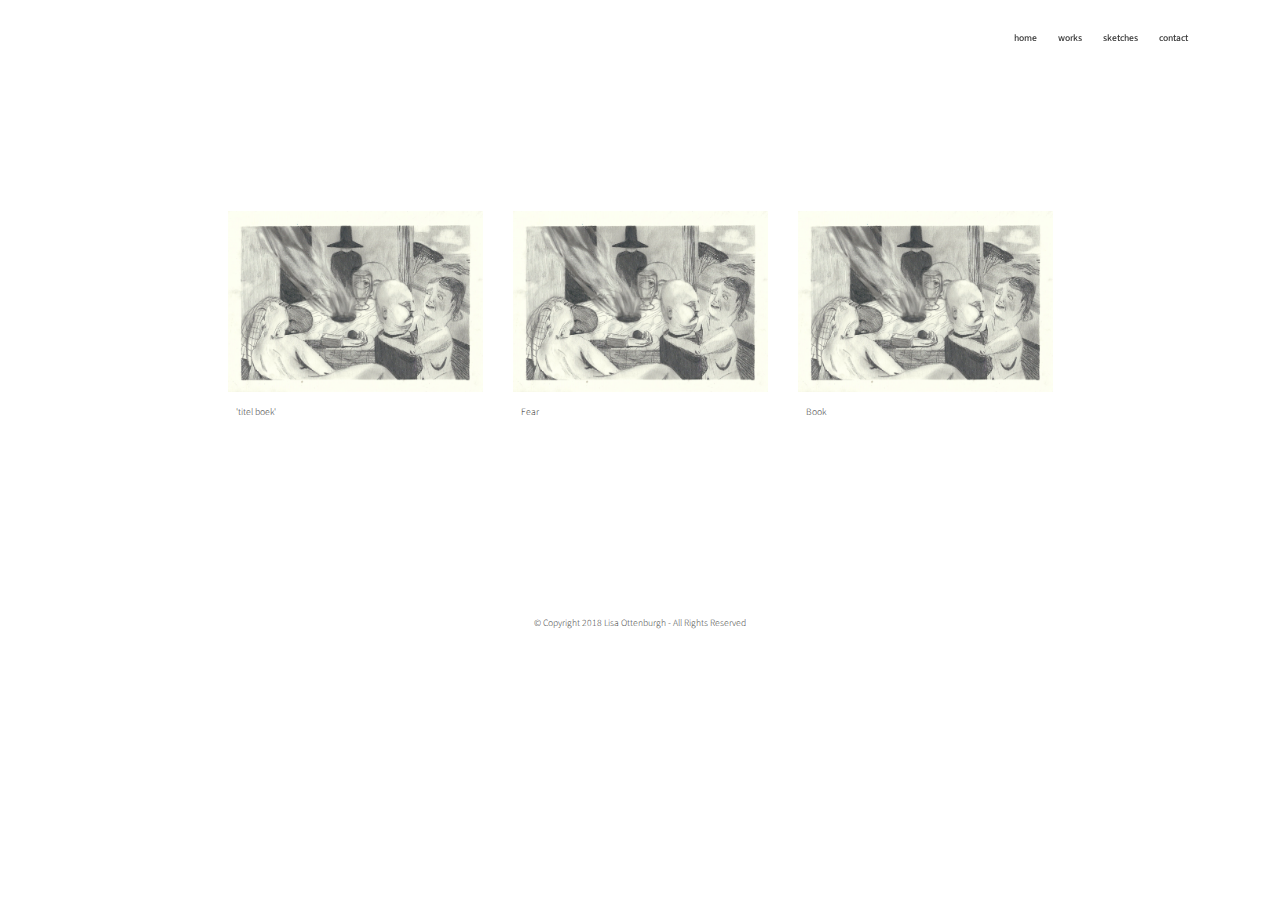
==== commit cc2d8913: "create github pages" ====
--- a/page1.html
+++ b/page1.html
@@ -51,7 +51,7 @@
     </nav>
 </section>
 
-<section class="engine"><a href="https://mobirise.ws/k">develop your own website</a></section><section class="mbr-section content4 cid-qKNjU3qSEB" id="content4-1c">
+<section class="engine"><a href="https://mobirise.ws/n">best website creator app</a></section><section class="mbr-section content4 cid-qKNjU3qSEB" id="content4-1c">
 
     
 
@@ -81,7 +81,7 @@
                 </div>
                 <div class="item-caption py-3">
                     <div class="item-name px-2">
-                        <p class="mbr-fonts-style display-1">Boek&nbsp;</p>
+                        <p class="mbr-fonts-style display-1">'titel boek'</p>
                     </div>
                     
                     
@@ -92,7 +92,7 @@
                 </div>
                 <div class="item-caption py-3">
                     <div class="item-name px-2">
-                        <p class="mbr-fonts-style display-1">Angst&nbsp;</p>
+                        <p class="mbr-fonts-style display-1">Fear</p>
                     </div>
                     
                     
@@ -103,12 +103,29 @@
                 </div>
                 <div class="item-caption py-3">
                     <div class="item-name px-2">
-                        <p class="mbr-fonts-style display-1">Oranje boek&nbsp;</p>
+                        <p class="mbr-fonts-style display-1">Book&nbsp;</p>
                     </div>
                     
                     
                 </div>
             </div></div>    
+    </div>
+</section>
+
+<section once="" class="cid-qKYAjffd9i" id="footer6-1p">
+
+    
+
+    
+
+    <div class="container">
+        <div class="media-container-row align-center mbr-white">
+            <div class="col-12">
+                <p class="mbr-text mb-0 mbr-fonts-style display-1">
+                    © Copyright 2018 Lisa Ottenburgh - All Rights Reserved
+                </p>
+            </div>
+        </div>
     </div>
 </section>
 
--- a/assets/mobirise/css/mbr-additional.css
+++ b/assets/mobirise/css/mbr-additional.css
@@ -1417,7 +1417,6 @@
 }
 .cid-qKcTVTNO5b .media-container-row .mbr-text {
   color: #333333;
-  text-align: center;
 }
 .cid-qKec25BpXn .navbar {
   padding: .5rem 0;
@@ -2207,7 +2206,7 @@
 }
 .cid-qKLlFbHbzn {
   padding-top: 120px;
-  padding-bottom: 45px;
+  padding-bottom: 120px;
   background-color: #ffffff;
 }
 .cid-qKLlFbHbzn .mbr-section-subtitle {
@@ -2241,6 +2240,14 @@
 }
 .cid-qKLlFbHbzn .item-name {
   text-align: left;
+}
+.cid-qKYAjffd9i {
+  padding-top: 30px;
+  padding-bottom: 30px;
+  background-color: #ffffff;
+}
+.cid-qKYAjffd9i .media-container-row .mbr-text {
+  color: #333333;
 }
 .cid-qKec25BpXn .navbar {
   padding: .5rem 0;
@@ -2633,7 +2640,7 @@
 }
 .cid-qKNgaPx9wM {
   padding-top: 75px;
-  padding-bottom: 0px;
+  padding-bottom: 135px;
   background-color: #ffffff;
 }
 .cid-qKNgaPx9wM .mbr-slider .carousel-control {
@@ -2690,6 +2697,14 @@
   opacity: 0.6;
   -webkit-transition: 0.2s background ease-in-out;
   transition: 0.2s background ease-in-out;
+}
+.cid-qKYzRuNsUh {
+  padding-top: 30px;
+  padding-bottom: 30px;
+  background-color: #ffffff;
+}
+.cid-qKYzRuNsUh .media-container-row .mbr-text {
+  color: #333333;
 }
 .cid-qKec25BpXn .navbar {
   padding: .5rem 0;
@@ -3128,6 +3143,14 @@
     width: 100% !important;
   }
 }
+.cid-qKYz4nWPEQ {
+  padding-top: 30px;
+  padding-bottom: 30px;
+  background-color: #ffffff;
+}
+.cid-qKYz4nWPEQ .media-container-row .mbr-text {
+  color: #333333;
+}
 .cid-qKec25BpXn .navbar {
   padding: .5rem 0;
   background: #ffffff;
@@ -3579,6 +3602,14 @@
   -webkit-transition: 0.2s background ease-in-out;
   transition: 0.2s background ease-in-out;
 }
+.cid-qKYzxmJaqP {
+  padding-top: 30px;
+  padding-bottom: 30px;
+  background-color: #ffffff;
+}
+.cid-qKYzxmJaqP .media-container-row .mbr-text {
+  color: #333333;
+}
 .cid-qKec25BpXn .navbar {
   padding: .5rem 0;
   background: #ffffff;
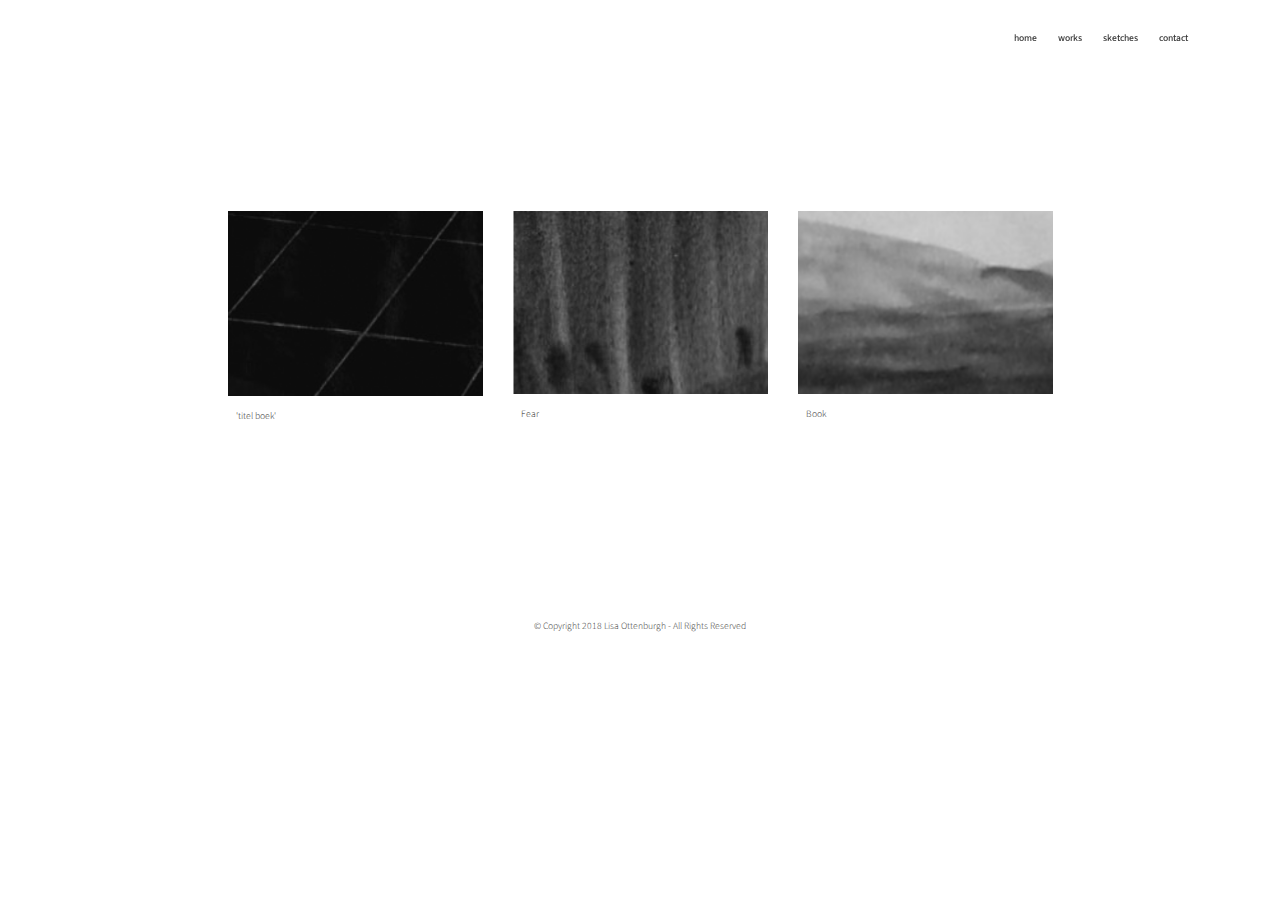
==== commit 4ad21947: "create github pages" ====
--- a/page1.html
+++ b/page1.html
@@ -51,7 +51,7 @@
     </nav>
 </section>
 
-<section class="engine"><a href="https://mobirise.ws/n">best website creator app</a></section><section class="mbr-section content4 cid-qKNjU3qSEB" id="content4-1c">
+<section class="engine"><a href="https://mobirise.ws/j">how to design free website</a></section><section class="mbr-section content4 cid-qKNjU3qSEB" id="content4-1c">
 
     
 
@@ -77,7 +77,7 @@
             
         <div class="team-item col-lg-3 col-md-6">
                 <div class="item-image">
-                    <img src="assets/images/scan-20180224-2593x1841.jpg" alt="" title="">
+                    <img src="assets/images/ee-2-200x200.png" alt="" title="">
                 </div>
                 <div class="item-caption py-3">
                     <div class="item-name px-2">
@@ -88,7 +88,7 @@
                 </div>
             </div><div class="team-item col-lg-3 col-md-6">
                 <div class="item-image">
-                    <a href="page2.html"><img src="assets/images/scan-20180224-2593x1841.jpg" alt="" title=""></a>
+                    <a href="page2.html"><img src="assets/images/scan0007-4-359x426.png" alt="" title=""></a>
                 </div>
                 <div class="item-caption py-3">
                     <div class="item-name px-2">
@@ -99,7 +99,7 @@
                 </div>
             </div><div class="team-item col-lg-3 col-md-6">
                 <div class="item-image">
-                    <a href="page3.html"><img src="assets/images/scan-20180224-2593x1841.jpg" alt="" title=""></a>
+                    <a href="page3.html"><img src="assets/images/aaaaa-4-327x327.png" alt="" title=""></a>
                 </div>
                 <div class="item-caption py-3">
                     <div class="item-name px-2">
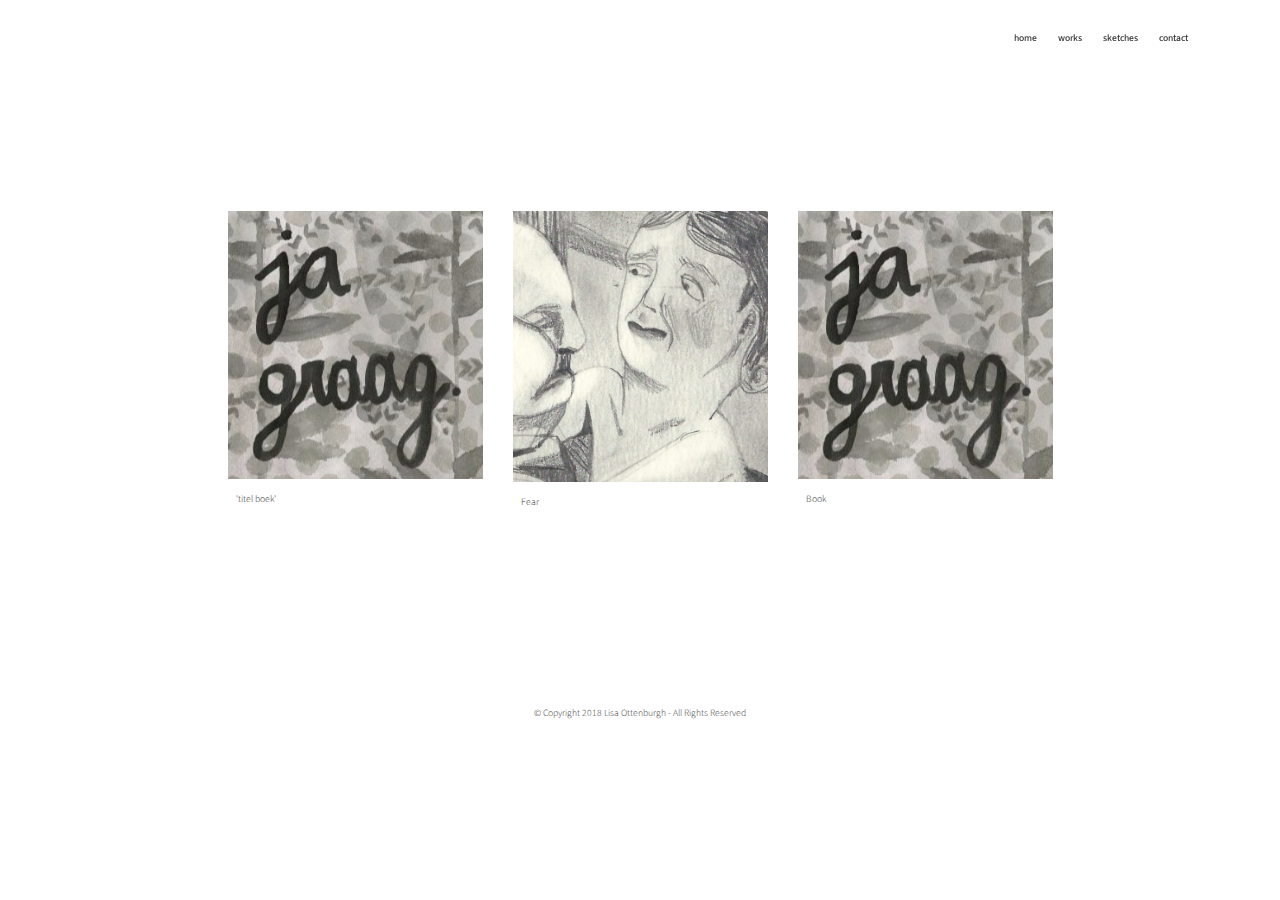
==== commit ebb55aa3: "create github pages" ====
--- a/page1.html
+++ b/page1.html
@@ -51,7 +51,7 @@
     </nav>
 </section>
 
-<section class="engine"><a href="https://mobirise.ws/j">how to design free website</a></section><section class="mbr-section content4 cid-qKNjU3qSEB" id="content4-1c">
+<section class="engine"><a href="https://mobirise.ws/h">make your own website</a></section><section class="mbr-section content4 cid-qKNjU3qSEB" id="content4-1c">
 
     
 
@@ -77,7 +77,7 @@
             
         <div class="team-item col-lg-3 col-md-6">
                 <div class="item-image">
-                    <img src="assets/images/ee-2-200x200.png" alt="" title="">
+                    <img src="assets/images/boek-4-1378x987.jpg" alt="" title="">
                 </div>
                 <div class="item-caption py-3">
                     <div class="item-name px-2">
@@ -88,7 +88,7 @@
                 </div>
             </div><div class="team-item col-lg-3 col-md-6">
                 <div class="item-image">
-                    <a href="page2.html"><img src="assets/images/scan0007-4-359x426.png" alt="" title=""></a>
+                    <a href="page2.html"><img src="assets/images/scan-20180227-2593x1841.jpg" alt="" title=""></a>
                 </div>
                 <div class="item-caption py-3">
                     <div class="item-name px-2">
@@ -99,7 +99,7 @@
                 </div>
             </div><div class="team-item col-lg-3 col-md-6">
                 <div class="item-image">
-                    <a href="page3.html"><img src="assets/images/aaaaa-4-327x327.png" alt="" title=""></a>
+                    <a href="page3.html"><img src="assets/images/boek-4-1378x987.jpg" alt="" title=""></a>
                 </div>
                 <div class="item-caption py-3">
                     <div class="item-name px-2">
--- a/assets/mobirise/css/mbr-additional.css
+++ b/assets/mobirise/css/mbr-additional.css
@@ -1411,8 +1411,8 @@
   }
 }
 .cid-qKcTVTNO5b {
-  padding-top: 15px;
-  padding-bottom: 15px;
+  padding-top: 30px;
+  padding-bottom: 30px;
   background-color: #ffffff;
 }
 .cid-qKcTVTNO5b .media-container-row .mbr-text {
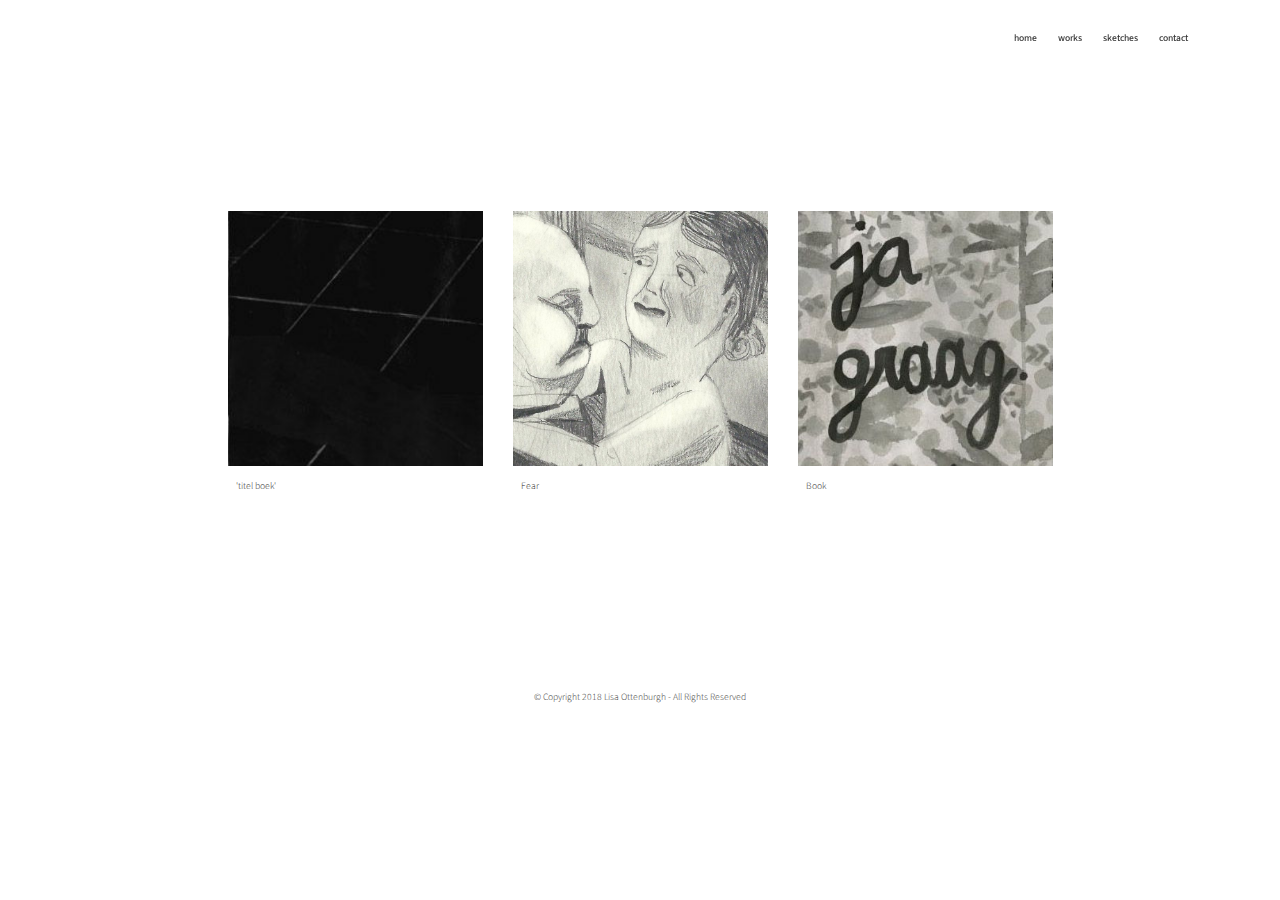
==== commit e6a2278a: "create github pages" ====
--- a/page1.html
+++ b/page1.html
@@ -51,7 +51,7 @@
     </nav>
 </section>
 
-<section class="engine"><a href="https://mobirise.ws/h">make your own website</a></section><section class="mbr-section content4 cid-qKNjU3qSEB" id="content4-1c">
+<section class="engine"><a href="https://mobirise.ws/q">free website builder download</a></section><section class="mbr-section content4 cid-qKNjU3qSEB" id="content4-1c">
 
     
 
@@ -77,7 +77,7 @@
             
         <div class="team-item col-lg-3 col-md-6">
                 <div class="item-image">
-                    <img src="assets/images/boek-4-1378x987.jpg" alt="" title="">
+                    <img src="assets/images/overzicht-3-248x248.jpg" alt="" title="">
                 </div>
                 <div class="item-caption py-3">
                     <div class="item-name px-2">
@@ -88,7 +88,7 @@
                 </div>
             </div><div class="team-item col-lg-3 col-md-6">
                 <div class="item-image">
-                    <a href="page2.html"><img src="assets/images/scan-20180227-2593x1841.jpg" alt="" title=""></a>
+                    <a href="page2.html"><img src="assets/images/overzicht-2-734x734.jpg" alt="" title=""></a>
                 </div>
                 <div class="item-caption py-3">
                     <div class="item-name px-2">
@@ -99,7 +99,7 @@
                 </div>
             </div><div class="team-item col-lg-3 col-md-6">
                 <div class="item-image">
-                    <a href="page3.html"><img src="assets/images/boek-4-1378x987.jpg" alt="" title=""></a>
+                    <a href="page3.html"><img src="assets/images/overzicht-322x322.jpg" alt="" title=""></a>
                 </div>
                 <div class="item-caption py-3">
                     <div class="item-name px-2">
--- a/assets/mobirise/css/mbr-additional.css
+++ b/assets/mobirise/css/mbr-additional.css
@@ -1386,27 +1386,27 @@
   text-align: left;
   color: #ff7f9f;
 }
-.cid-qKcSd5hDX8 {
+.cid-qL2ivAr6vx {
   padding-top: 0px;
   padding-bottom: 15px;
   background: #ffffff;
 }
-.cid-qKcSd5hDX8 .image-block {
+.cid-qL2ivAr6vx .image-block {
   margin: auto;
 }
-.cid-qKcSd5hDX8 .mbr-figure {
+.cid-qL2ivAr6vx .mbr-figure {
   margin: 0 auto;
 }
-.cid-qKcSd5hDX8 figcaption {
+.cid-qL2ivAr6vx figcaption {
   position: relative;
 }
-.cid-qKcSd5hDX8 figcaption div {
+.cid-qL2ivAr6vx figcaption div {
   position: absolute;
   bottom: 0;
   width: 100%;
 }
 @media (max-width: 768px) {
-  .cid-qKcSd5hDX8 .image-block {
+  .cid-qL2ivAr6vx .image-block {
     width: 100% !important;
   }
 }
@@ -2706,6 +2706,54 @@
 .cid-qKYzRuNsUh .media-container-row .mbr-text {
   color: #333333;
 }
+.cid-qL2koept1h {
+  padding-top: 90px;
+  padding-bottom: 60px;
+  background: #ffffff;
+}
+.cid-qL2koept1h .image-block {
+  margin: auto;
+}
+.cid-qL2koept1h .mbr-figure {
+  margin: 0 auto;
+}
+.cid-qL2koept1h figcaption {
+  position: relative;
+}
+.cid-qL2koept1h figcaption div {
+  position: absolute;
+  bottom: 0;
+  width: 100%;
+}
+@media (max-width: 768px) {
+  .cid-qL2koept1h .image-block {
+    width: 100% !important;
+  }
+}
+.cid-qL2koWdd6e {
+  padding-top: 0px;
+  padding-bottom: 60px;
+  background: #ffffff;
+}
+.cid-qL2koWdd6e .image-block {
+  margin: auto;
+}
+.cid-qL2koWdd6e .mbr-figure {
+  margin: 0 auto;
+}
+.cid-qL2koWdd6e figcaption {
+  position: relative;
+}
+.cid-qL2koWdd6e figcaption div {
+  position: absolute;
+  bottom: 0;
+  width: 100%;
+}
+@media (max-width: 768px) {
+  .cid-qL2koWdd6e .image-block {
+    width: 100% !important;
+  }
+}
 .cid-qKec25BpXn .navbar {
   padding: .5rem 0;
   background: #ffffff;
@@ -3095,54 +3143,6 @@
 .cid-qKec25BpXn .dropdown-item:hover {
   color: #c1c1c1 !important;
 }
-.cid-qKNkDVn7aa {
-  padding-top: 60px;
-  padding-bottom: 30px;
-  background: #ffffff;
-}
-.cid-qKNkDVn7aa .image-block {
-  margin: auto;
-}
-.cid-qKNkDVn7aa .mbr-figure {
-  margin: 0 auto;
-}
-.cid-qKNkDVn7aa figcaption {
-  position: relative;
-}
-.cid-qKNkDVn7aa figcaption div {
-  position: absolute;
-  bottom: 0;
-  width: 100%;
-}
-@media (max-width: 768px) {
-  .cid-qKNkDVn7aa .image-block {
-    width: 100% !important;
-  }
-}
-.cid-qKNkEtSgVf {
-  padding-top: 0px;
-  padding-bottom: 45px;
-  background: #ffffff;
-}
-.cid-qKNkEtSgVf .image-block {
-  margin: auto;
-}
-.cid-qKNkEtSgVf .mbr-figure {
-  margin: 0 auto;
-}
-.cid-qKNkEtSgVf figcaption {
-  position: relative;
-}
-.cid-qKNkEtSgVf figcaption div {
-  position: absolute;
-  bottom: 0;
-  width: 100%;
-}
-@media (max-width: 768px) {
-  .cid-qKNkEtSgVf .image-block {
-    width: 100% !important;
-  }
-}
 .cid-qKYz4nWPEQ {
   padding-top: 30px;
   padding-bottom: 30px;
